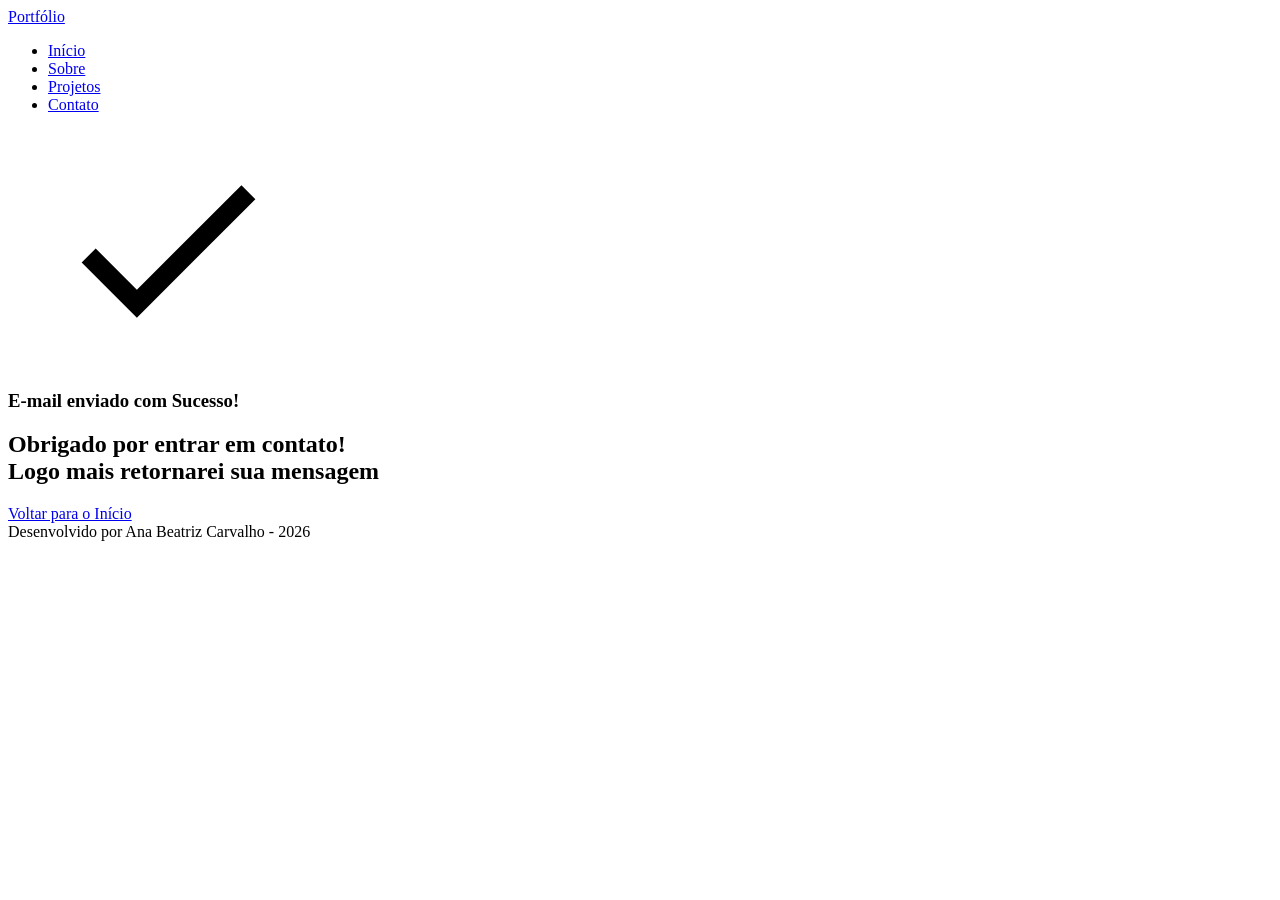
==== success.html @ d3b40a13 ":sparkles: Construção da página success e correção da index" ====
<!doctype html>
<html lang="en">
  <head>
    <meta charset="UTF-8" />
    <meta name="viewport" content="width=device-width, initial-scale=1.0" />
    <meta name="author" content="Ana Beatriz" />
    <meta
      name="description"
      content="Portfólio de Ana Beatriz Carvalho,
                     desenvolvedora Full Stack especializada em criar experiências                 
                     digitais incríveis. Conheça meus projetos e entre em contato."
    />

    <meta name="robots" content="index, follow" />

    <link rel="icon" type="image/svg+xml" href="./assets/img/favicon.svg" />
    <title>Portfolio de Ana Beatriz</title>
  </head>
  <body>

    <!-- Cabeçalho da Página (header) -->
     <header class="menu-container">
        <div class="menu-content">
            <a href="index.html" id="titulo">Portfólio</a>

            <nav>
                <ul class="menu-list">
                    <li><a href="index.html#hero">Início</a></li>
                    <li><a href="index.html#about">Sobre</a></li>
                    <li><a href="index.html#projects">Projetos</a></li>
                    <li><a href="index.html#contact">Contato</a></li>
                </ul>
            </nav>
        </div>
     </header>

     <!-- Seção Principal da Página (main) -->
     <main>

        <!-- Mensagem de Sucesso -->
         <section class="success-container">
            <article class="success-content">

                <figure class="success-icon">
                    <img src="./assets/img/success.svg"
                    alt="Ilustração de sucesso"
                    class="float-animation" width="20%">
                </figure>

                <h1>E-mail enviado com Sucesso!</h1>
                <h2>Obrigado por entrar em contato! <br> Logo mais retornarei sua mensagem</h2>

                <a class="botao" href="index.html">Voltar para o Início</a>
            </article>
         </section>
     </main>

     <!-- Rodapé da Página (footer) -->
      <footer>
        Desenvolvido por Ana Beatriz Carvalho - 2026
      </footer>
  </body>
</html>
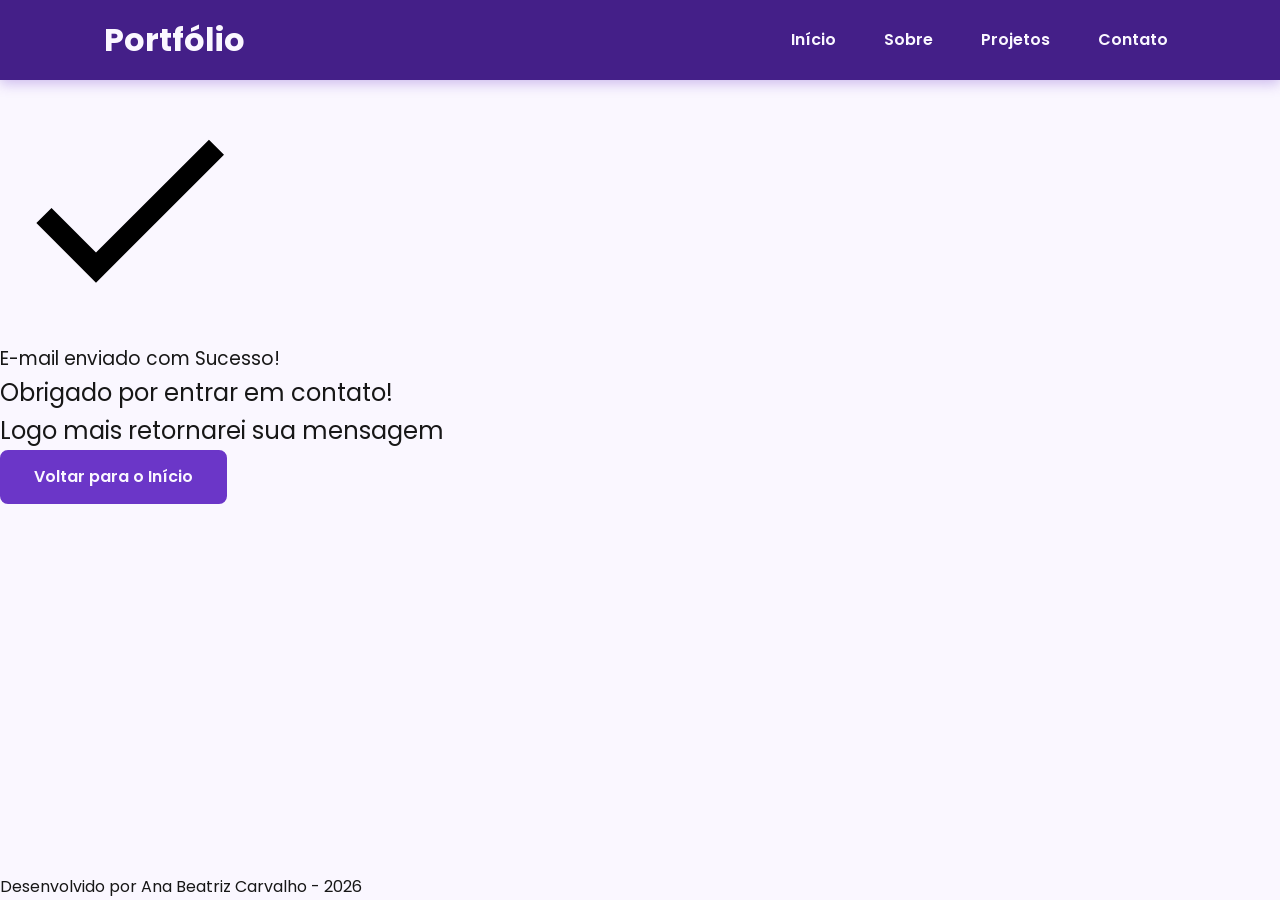
==== commit 5238e33c: ":sparkles: Implementação da UI - Estilização da pagina." ====
--- a/success.html
+++ b/success.html
@@ -1,6 +1,14 @@
 <!doctype html>
 <html lang="en">
   <head>
+
+      <!-- Fontes do Google -->
+<link rel="preconnect" href="https://fonts.googleapis.com">
+<link rel="preconnect" href="https://fonts.gstatic.com" crossorigin>
+ 
+    <!-- Fonte do Google - Poppins -->
+<link href="https://fonts.googleapis.com/css2?family=Poppins&display=swap" rel="stylesheet">
+
     <meta charset="UTF-8" />
     <meta name="viewport" content="width=device-width, initial-scale=1.0" />
     <meta name="author" content="Ana Beatriz" />
@@ -14,6 +22,10 @@
     <meta name="robots" content="index, follow" />
 
     <link rel="icon" type="image/svg+xml" href="./assets/img/favicon.svg" />
+
+     <!-- CSS Principal da página -->
+  <link rel="stylesheet" href="./assets/css/style.css">
+
     <title>Portfolio de Ana Beatriz</title>
   </head>
   <body>
--- a/assets/css/style.css
+++ b/assets/css/style.css
@@ -0,0 +1,530 @@
+/* Reset do Navegador */
+*{
+    margin: 0;
+    padding: 0;
+    box-sizing: border-box;
+    font-family: 'Poppins', sans-serif;
+    font-weight: 400;
+    text-decoration: none;
+    outline: none;
+}
+
+/* Variáveis */
+:root {
+
+    /* Paleta de Cores - Purple */
+
+    --purple-50: #f4eaff;
+
+    --purple-100: #e9dcfa;
+
+    --purple-200: #cdb3f0;
+
+    --purple-300: #b186e5;
+
+    --purple-400: #9460db;
+
+    --purple-500: #6b36c8;
+
+    --purple-600: #5b2ca0;
+
+    --purple-700: #4c2177;
+
+    --purple-800: #441f88;
+
+    --purple-900: #2a0e4d;
+
+    --purple-950: #1a0730;
+ 
+    /* Cores Neutras */
+
+    --gray-200: #e8e8e8;
+
+    --gray-400: #505861;
+
+    --black: #171717;
+
+    --white: #FAF7FF;
+ 
+    /* Cores de Estado */
+
+    --error: #e63946;
+ 
+    /* Sombras */
+
+    --shadow-sm: 0 0.25rem 0.5rem rgba(0, 0, 0, 0.05);
+
+    --shadow-md: 0 0.25rem 0.75rem rgba(107, 54, 200, 0.3);
+
+    --shadow-lg: 0 0.5rem 1.5rem rgba(107, 54, 200, 0.2);
+ 
+    /* Espaçamentos */
+
+    --spacing-xs: 0.5rem;
+
+    --spacing-sm: 1rem;
+
+    --spacing-md: 1.5rem;
+
+    --spacing-lg: 2rem;
+
+    --spacing-xl: 3rem;
+
+    --spacing-2xl: 4rem;
+ 
+    /* Tamanhos de Fonte */
+
+    --text-sm: 0.75rem;
+
+    --text-base: 1rem;
+
+    --text-lg: 1.25rem;
+
+    --text-xl: 1.5rem;
+
+    --text-2xl: 2rem;
+
+    --text-3xl: 2.5rem;
+ 
+    /* Border Radius */
+
+    --radius-sm: 0.25rem;
+
+    --radius-md: 0.5rem;
+
+    --radius-lg: 1rem;
+
+    --radius-xl: 2rem;
+
+    --radius-full: 50%;
+ 
+    /* Animação Padrão */
+
+    --transition-default: all 0.3s ease;
+
+}
+ 
+
+/* Configurações Básicas */
+
+html {
+    scroll-behavior: smooth;
+}
+
+
+body {
+    display: flex;
+    flex-direction: column;
+    min-height: 100vh;
+    background-color: var(--white);
+    line-height: 1.6;
+    color: var(--black);
+}
+
+
+main {
+    flex: 1;
+}
+
+
+/* Seções - Base Comum */
+
+.section-container {
+    max-width: 70rem;
+    margin: 0 auto;
+    padding: var(--spacing-xl) var(--spacing-md);
+    scroll-margin-top: 6rem;
+}
+
+/* Botões */
+
+.buttons-container {
+    display: flex;
+    gap: var(--spacing-sm);
+}
+
+
+.botao,
+.botao-outline {
+    display: inline-block;
+    padding: 0.75rem 2rem;
+    border: 0.15rem solid transparent;
+    border-radius: var(--radius-md);
+    font-size: var(--text-base);
+    font-weight: 600;
+    text-align: center;
+    cursor: pointer;
+    transition: var(--transition-default);
+}
+
+.botao {
+    border-color: var(--purple-500);
+    background-color: var(--purple-500);
+    color: var(--white);
+}
+
+
+.botao:hover {
+    border-color: var(--purple-800);
+    background-color: var(--purple-800);
+    box-shadow: var(--shadow-md);
+    transform: translateY(-0.25rem);
+}
+
+
+.botao-outline {
+    border-color: var(--purple-500);
+    background-color: transparent;
+    color: var(--purple-500);
+}
+
+
+.botao-outline:hover {
+    border-color: var(--purple-500);
+    background-color: var(--purple-500);
+    color: var(--white);
+    transform: translateY(-0.25rem);
+}
+
+
+/* Botões pequenos -  Card Projeto */
+
+.botao.botao-sm,
+.botao-outline.botao-sm {
+    min-width: 6rem;
+    padding: 0.25rem var(--shadow-sm);
+    border-width: 0.125rem;
+    border-radius: 0.25rem;
+    font-size: var(--text-sm);
+}
+
+
+/* Seção Header - Cabeçalho e Menu */
+
+header {
+    position: sticky;
+    top: 0;
+    z-index: 1000;
+    width: 100%;
+    height: 5rem;
+    /*border-bottom: var(--spacing-xs) solid var(--gray-200);*/
+    box-shadow: var(--shadow-md);
+    background-color: var(--purple-800);
+}
+
+
+
+header a {
+    font-weight: 600;
+    color: var(--white);
+    transition: color 0.3s ease;
+}
+
+header a:hover {
+    color: var(--purple-100);
+}
+
+
+#titulo {
+    font-size: var(--text-2xl);
+    font-weight: 700;
+}
+
+
+.menu-content {
+    display: flex;
+    justify-content: space-between;
+    align-items: center;
+    max-width: 70rem;
+    height: 100%;
+    margin: 0 auto;
+    padding: 0 var(--spacing-md);
+}
+
+.menu-list {
+    display: flex;
+    gap: var(--spacing-lg);
+    list-style: none;
+}
+
+
+.menu-list a {
+    padding: var(--spacing-xs);
+}
+
+
+
+/* Seção Hero */
+
+.hero-container {
+    display: flex;
+    align-items: center;
+    gap: var(--spacing-2xl);
+    min-height: calc(100vh - 5rem);
+}
+
+
+.hero-content {
+    display: flex;
+    flex: 1;
+    flex-direction: column;
+    gap: var(--spacing-md);
+}
+
+
+.hero-content span {
+    font-size: var(--text-xl);
+    font-weight: 700;
+}
+
+
+.hero-content h1 {
+    font-size: var(--text-3xl);
+    font-weight: 700;
+}
+
+
+.hero-content p,
+.about-content p,
+.contact-info p {
+    font-size: var(--text-lg);
+    color: var(--gray-400);
+}
+
+
+.hero-image {
+    display: flex;
+    flex: 1;
+    justify-content: center;
+}
+
+
+.hero-image img {
+    width: 100%;
+    max-width: 100%;
+    border-radius: var(--radius-xl);
+
+}
+
+
+/* Animação Flutuante */
+
+@keyframes float {
+
+    0%,
+    100% {
+        transform: translateY(0);
+    }
+
+    50% {
+        transform: translateY(-1.25rem)
+    }
+}
+
+
+/* Usa animação */
+
+.float-animation  {
+    animation: float 3s ease-in-out infinite;
+}
+
+
+/* Seção About */
+
+.about-container {
+    display: flex;
+    align-items: center;
+    gap: var(--spacing-2xl);
+    height: 30rem;
+    background-color: var(--gray-200);
+    border-radius: var(--radius-lg);
+}
+
+
+.about-content {
+    display: flex;
+    flex-direction: column;
+    gap: var(--spacing-md);
+}
+
+
+.about-content h2 {
+    margin-bottom: ;
+    font-weight: 900;
+    color: var(--purple-600);
+}
+
+
+.about-content p {
+    margin: var(0 auto);
+}
+
+.about-image {
+    display: flex;
+    justify-content: center;
+}
+
+
+.about-image img {
+    width: 100%;
+    max-width: 100%;
+    border: solid 0.125rem ;
+    border-radius: var(--radius-full);
+
+}
+
+
+.about-buttons-data {
+    display: flex;
+    gap: var(--spacing-md);
+}
+
+
+
+/* Seção Projetos */
+.projests-container {
+    scroll-margin-top: 3rem;
+    margin: var(--spacing-2xl) auto;
+    text-align: center;
+}
+
+
+.projects-swiper {
+    position: relative;
+    width: 100%;
+    padding: var(--spacing-xl) var(--spacing-xl) var(--spacing-xl);
+    overflow: hidden;
+}
+
+
+/* Card Projetos */
+
+.project-card {
+    display: flex;
+    flex-direction: column;
+    width: 100%;
+    height: 100%;
+    border: 0.15rem solid var(--gray-200);
+    border-radius: var(--radius-lg);
+    background-color: var(--white);
+    box-shadow: var(--shadow-sm);
+    overflow: hidden;
+    transition: var(--transition-default);
+
+}
+
+
+.project-card:hover {
+    box-shadow: var(--shadow-lg);
+}
+
+.project-image {
+display: flex;
+justify-content: center;
+align-items: center;
+width: 100%;
+height: 10rem;
+background: linear-gradient(135deg, var(--purple-50) 0%, var(--purple-100) 100%);;
+}
+
+
+.project-image img {
+    width: 75%;
+    height: 75%;
+    max-width: 7rem;
+    max-height: 7rem;
+    object-fit: contain;
+    transition: transform 0.3 ease;
+}
+
+
+.project-content {
+    display: flex;
+    flex: 1;
+    flex-direction: column;
+    padding: var(--spacing-md);
+    text-align: left;
+}
+
+
+.project-content h3 {
+    margin-bottom: 0.75rem;
+    font-size: var(--text-lg);
+    font-weight: 700;
+}
+
+
+.project-content p {
+    margin-bottom: var(--spacing-sm);
+    font-size: var(--text-base);
+    color: var(--gray-400);
+}
+
+.project-tags {
+    display: flex;
+    flex-wrap: wrap;
+    gap: var(--spacing-xl);
+}
+
+.tag {
+    padding: 0.375rem 0.75rem;
+    border-radius: var(--radius-sm);
+    background-color: var(--purple-100);
+    font-size: var(--text-sm);
+    font-weight: 600;
+    color: var(--purple-800);
+}
+
+
+.project-buttons {
+    display: flex;
+    justify-content: center;
+    align-items: center;
+    gap: 0.75rem;
+    margin-top: var(--spacing-sm);
+}
+
+
+/* Swiper-wrapper */
+
+.swiper-wrapper {
+    align-items: stretch;
+}
+ 
+.swiper-slide {
+    display: flex;
+    height: auto;
+}
+ 
+/* Botões do Swiper (navegação) */
+.swiper-button-next,
+.swiper-button-prev {
+    width: 3rem;
+    height: 3rem;
+}
+ 
+.swiper-button-next:after,
+.swiper-button-prev:after {
+    font-size: var(--text-lg);
+    color: var(--purple-500);
+}
+ 
+.swiper-button-next:hover:after,
+.swiper-button-prev:hover:after {
+    color: var(--purple-800);
+}
+ 
+/* Indicadores de paginação */
+.swiper-pagination-bullet {
+    width: 0.75rem;
+    height: 0.75rem;
+    background-color: var(--gray-200);
+    opacity: 1;
+}
+ 
+.swiper-pagination-bullet-active {
+    width: var(--spacing-lg);
+    border-radius: var(--radius-sm);
+    background-color: var(--purple-500);
+}
+
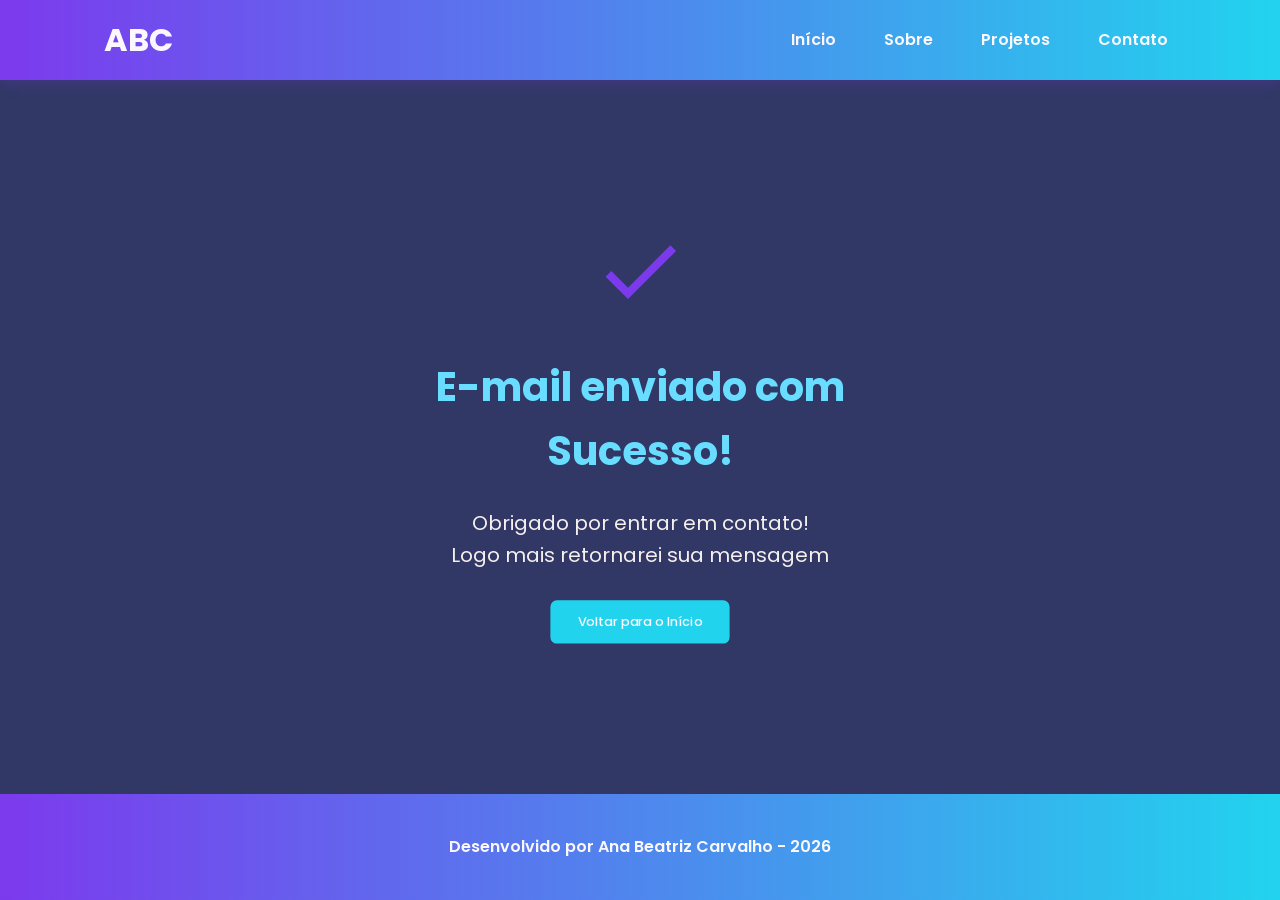
==== commit 2badd0d1: ":ok_hand: Breve alteração na estilização da success" ====
--- a/success.html
+++ b/success.html
@@ -33,7 +33,7 @@
     <!-- Cabeçalho da Página (header) -->
      <header class="menu-container">
         <div class="menu-content">
-            <a href="index.html" id="titulo">Portfólio</a>
+            <a href="index.html" id="titulo">ABC</a>
 
             <nav>
                 <ul class="menu-list">
--- a/assets/css/style.css
+++ b/assets/css/style.css
@@ -12,7 +12,24 @@
 /* Variáveis */
 :root {
 
-    /* Paleta de Cores - Purple */
+
+    /* Paleta de Cores 1 - Portfolio */
+
+    --white-50: #F6EFEE;
+
+    --pink-100: #E2B6CF;
+
+    --pink-200: #E396DF;
+
+    --pink-300: #E365C1;
+
+    --lightBlue: #69DDFF;
+
+
+
+
+
+    /* Paleta de Cores 2 - Purple */
 
     --purple-50: #f4eaff;
 
@@ -116,7 +133,7 @@
     display: flex;
     flex-direction: column;
     min-height: 100vh;
-    background-color: var(--white);
+    background-color: #313866;
     line-height: 1.6;
     color: var(--black);
 }
@@ -140,7 +157,9 @@
 
 .buttons-container {
     display: flex;
-    gap: var(--spacing-sm);
+    gap: 0.125rem;
+    justify-content: center;
+    margin-top: 11rem;
 }
 
 
@@ -150,38 +169,42 @@
     padding: 0.75rem 2rem;
     border: 0.15rem solid transparent;
     border-radius: var(--radius-md);
-    font-size: var(--text-base);
-    font-weight: 600;
+    font-size: var(--text-md);
+    font-weight: 500;
     text-align: center;
     cursor: pointer;
     transition: var(--transition-default);
+    transform: scale(0.8);
+    
+
 }
 
 .botao {
-    border-color: var(--purple-500);
-    background-color: var(--purple-500);
+
+    border-color: #22d3ee;
+    background-color: #22d3ee;
     color: var(--white);
 }
 
 
 .botao:hover {
-    border-color: var(--purple-800);
-    background-color: var(--purple-800);
+    border-color: #7c3aed;
+    background-color: #7c3aed;
     box-shadow: var(--shadow-md);
     transform: translateY(-0.25rem);
 }
 
 
 .botao-outline {
-    border-color: var(--purple-500);
+    border-color: #7c3aed;
     background-color: transparent;
-    color: var(--purple-500);
+    color: #7c3aed;
 }
 
 
 .botao-outline:hover {
-    border-color: var(--purple-500);
-    background-color: var(--purple-500);
+    border-color: #7c3aed;
+    background-color: #7c3aed;
     color: var(--white);
     transform: translateY(-0.25rem);
 }
@@ -198,6 +221,10 @@
     font-size: var(--text-sm);
 }
 
+form button {
+   align-content: flex-start;
+}
+
 
 /* Seção Header - Cabeçalho e Menu */
 
@@ -207,9 +234,9 @@
     z-index: 1000;
     width: 100%;
     height: 5rem;
-    /*border-bottom: var(--spacing-xs) solid var(--gray-200);*/
+    /*border-bottom: var(--spacing-xs) solid var(--lightGreen-400);*/
     box-shadow: var(--shadow-md);
-    background-color: var(--purple-800);
+    background: linear-gradient(to right, #7c3aed, #22d3ee);;
 }
 
 
@@ -261,6 +288,7 @@
     align-items: center;
     gap: var(--spacing-2xl);
     min-height: calc(100vh - 5rem);
+   margin-top: 5rem;
 }
 
 
@@ -269,6 +297,7 @@
     flex: 1;
     flex-direction: column;
     gap: var(--spacing-md);
+
 }
 
 
@@ -279,8 +308,22 @@
 
 
 .hero-content h1 {
-    font-size: var(--text-3xl);
+    text-align: center;
+    font-size: 5rem;
+   background: linear-gradient(90deg, #7c3aed, #22d3ee);
+  -webkit-background-clip: text;
+  color: transparent;
     font-weight: 700;
+    
+}
+
+.hero-container span {
+    text-align: center;
+    color: #22d3ee ;
+}
+
+.hero-container p {
+text-align: center;
 }
 
 
@@ -288,11 +331,11 @@
 .about-content p,
 .contact-info p {
     font-size: var(--text-lg);
-    color: var(--gray-400);
-}
-
-
-.hero-image {
+    color: var(--white);
+}
+
+
+/*.hero-image {
     display: flex;
     flex: 1;
     justify-content: center;
@@ -304,7 +347,7 @@
     max-width: 100%;
     border-radius: var(--radius-xl);
 
-}
+}*/
 
 
 /* Animação Flutuante */
@@ -329,191 +372,205 @@
 }
 
 
-/* Seção About */
+/* About */
 
 .about-container {
     display: flex;
     align-items: center;
     gap: var(--spacing-2xl);
-    height: 30rem;
-    background-color: var(--gray-200);
+    margin: var(--spacing-2xl) auto;
+    padding-left: var(--spacing-lg);
+    padding-right: var(--spacing-lg);
     border-radius: var(--radius-lg);
 }
 
-
-.about-content {
+.about-image {
+    flex: 0 0 17.5rem;
+}
+
+.about-image img {
+    width: 100%;
+    margin-bottom: 10rem;
+    border-radius: var(--radius-full);
+    box-shadow: var(--shadow-lg);
+}
+
+
+
+.about-content h2,
+.projects-container h2 {
+    margin-bottom: var(--spacing-md);
+    font-size: var(--text-3xl);
+    font-weight: 700;
+    color: #22d3ee;
+}
+
+.about-content p {
+    margin-bottom: var(--spacing-sm);
+    text-align: justify;
+}
+
+.about-buttons-data {
+    display: flex;
+    justify-content: space-between;
+    align-items: center;
+    gap: var(--spacing-lg);
+    margin-top: var(--spacing-lg);
+}
+
+.about-buttons-data .botao {
+    margin-right: auto;
+}
+
+.data-container {
+    display: flex;
+    gap: var(--spacing-lg);
+    margin-top: 0;
+}
+
+.data-item {
     display: flex;
     flex-direction: column;
-    gap: var(--spacing-md);
-}
-
-
-.about-content h2 {
-    margin-bottom: ;
-    font-weight: 900;
-    color: var(--purple-600);
-}
-
-
-.about-content p {
-    margin: var(0 auto);
-}
-
-.about-image {
-    display: flex;
-    justify-content: center;
-}
-
-
-.about-image img {
-    width: 100%;
-    max-width: 100%;
-    border: solid 0.125rem ;
-    border-radius: var(--radius-full);
-
-}
-
-
-.about-buttons-data {
-    display: flex;
-    gap: var(--spacing-md);
-}
-
-
-
-/* Seção Projetos */
-.projests-container {
-    scroll-margin-top: 3rem;
-    margin: var(--spacing-2xl) auto;
+    align-items: center;
+}
+
+.data-number {
+    font-size: var(--text-xl);
+    font-weight: 700;
     text-align: center;
-}
-
+    color: #22d3ee;
+}
+
+.data-label {
+    font-size: var(--text-base);
+    text-align: center;
+    color: var(--white);
+}
+
+/* Projects */
+
+.projects-container {
+  scroll-margin-top: 3rem;
+  margin: 10rem auto; 
+  text-align: center;
+}
 
 .projects-swiper {
-    position: relative;
-    width: 100%;
-    padding: var(--spacing-xl) var(--spacing-xl) var(--spacing-xl);
-    overflow: hidden;
-}
-
+  position: relative;
+  width: 100%;
+  padding: var(--spacing-sm) var(--spacing-xl) var(--spacing-xl);
+  overflow: hidden;
+}
 
 /* Card Projetos */
 
 .project-card {
-    display: flex;
-    flex-direction: column;
-    width: 100%;
-    height: 100%;
-    border: 0.15rem solid var(--gray-200);
-    border-radius: var(--radius-lg);
-    background-color: var(--white);
-    box-shadow: var(--shadow-sm);
-    overflow: hidden;
-    transition: var(--transition-default);
-
-}
-
+  display: flex;
+  flex-direction: column;
+  width: 100%;
+  height: 100%;
+  border: 0.15rem solid var(--gray-200);
+  border-radius: var(--radius-lg);
+  background-color: var(--white);
+  box-shadow: var(--shadow-sm);
+  overflow: hidden;
+  transition: var(--transition-default);
+}
 
 .project-card:hover {
-    box-shadow: var(--shadow-lg);
+  box-shadow: var(--shadow-lg);
 }
 
 .project-image {
-display: flex;
-justify-content: center;
-align-items: center;
-width: 100%;
-height: 10rem;
-background: linear-gradient(135deg, var(--purple-50) 0%, var(--purple-100) 100%);;
-}
-
+  display: flex;
+  justify-content: center;
+  align-items: center;
+  width: 100%;
+  height: 10rem;
+  background: linear-gradient(135deg, var(--white-50) 0%, #22d3ee 100%);
+}
 
 .project-image img {
-    width: 75%;
-    height: 75%;
-    max-width: 7rem;
-    max-height: 7rem;
-    object-fit: contain;
-    transition: transform 0.3 ease;
-}
-
+  width: 75%;
+  height: 75%;
+  max-width: 7rem;
+  max-height: 7rem;
+  object-fit: contain;
+  transition: transform 0.3s ease;
+}
 
 .project-content {
-    display: flex;
-    flex: 1;
-    flex-direction: column;
-    padding: var(--spacing-md);
-    text-align: left;
-}
-
+  display: flex;
+  flex: 1;
+  flex-direction: column;
+  padding: var(--spacing-md);
+  text-align: left;
+}
 
 .project-content h3 {
-    margin-bottom: 0.75rem;
-    font-size: var(--text-lg);
-    font-weight: 700;
-}
-
+  margin-bottom: 0.75rem;
+  font-size: var(--text-lg);
+  font-weight: 700;
+}
 
 .project-content p {
-    margin-bottom: var(--spacing-sm);
-    font-size: var(--text-base);
-    color: var(--gray-400);
+  margin-bottom: var(--spacing-sm);
+  font-size: var(--text-base);
+  color: var(--gray-400)
 }
 
 .project-tags {
-    display: flex;
-    flex-wrap: wrap;
-    gap: var(--spacing-xl);
+  display: flex;
+  flex-wrap: wrap;
+  gap: var(--spacing-sm);
 }
 
 .tag {
-    padding: 0.375rem 0.75rem;
-    border-radius: var(--radius-sm);
-    background-color: var(--purple-100);
-    font-size: var(--text-sm);
-    font-weight: 600;
-    color: var(--purple-800);
-}
-
+  padding: 0.375rem 0.75rem;
+  border-radius: var(--radius-sm);
+  /*background-color: var(--white-50);*/
+  font-size: var(--text-sm);
+  font-weight: 600;
+  color: #7c3aed;
+}
 
 .project-buttons {
-    display: flex;
-    justify-content: center;
-    align-items: center;
-    gap: 0.75rem;
-    margin-top: var(--spacing-sm);
-}
-
-
-/* Swiper-wrapper */
+  display: flex;
+  justify-content: center;
+  align-items: center;
+  gap: 0.75rem;
+  margin-top: var(--spacing-sm);
+}
+
+/* Configuração do Swiper */
 
 .swiper-wrapper {
     align-items: stretch;
 }
- 
+
 .swiper-slide {
     display: flex;
     height: auto;
 }
- 
+
 /* Botões do Swiper (navegação) */
 .swiper-button-next,
 .swiper-button-prev {
     width: 3rem;
     height: 3rem;
 }
- 
+
 .swiper-button-next:after,
 .swiper-button-prev:after {
     font-size: var(--text-lg);
-    color: var(--purple-500);
-}
- 
+    color: #22d3ee;
+}
+
 .swiper-button-next:hover:after,
 .swiper-button-prev:hover:after {
-    color: var(--purple-800);
-}
- 
+    color: var(--white);
+}
+
 /* Indicadores de paginação */
 .swiper-pagination-bullet {
     width: 0.75rem;
@@ -521,10 +578,407 @@
     background-color: var(--gray-200);
     opacity: 1;
 }
- 
+
 .swiper-pagination-bullet-active {
     width: var(--spacing-lg);
     border-radius: var(--radius-sm);
     background-color: var(--purple-500);
 }
 
+
+/* Seção Contato */
+
+.contact-container {
+    display: grid;
+    grid-template-columns: 1fr 1fr;
+    gap: var(--spacing-2xl);
+}
+
+
+/* Rede Sociais */
+
+.contact-info h2 {
+ color: var(--lightBlue);
+ margin-bottom: var(--spacing-md);
+    font-size: var(--text-3xl);
+    font-weight: 700;
+}
+
+
+.contact-info p {
+ margin-bottom: var(--spacing-lg);
+}
+
+
+.social-container {
+    display: flex;
+    justify-content: center;
+    gap: var(--spacing-xl);
+}
+
+
+.social-icon {
+    width: 5rem;
+    height: 5rem;
+    padding: 0.75rem;
+    border-radius: var(--radius-md);
+    transition: var(--transition-default);
+}
+
+.social-icon img {
+    width: 100%;
+    transition: filter 0.3s ease;
+    filter: brightness(0) saturate(100%) invert(77%) sepia(20%) saturate(3752%) hue-rotate(145deg) brightness(97%) contrast(92%);
+ 
+}
+
+.social-icon img:hover {
+    filter: brightness(0) saturate(100%) invert(23%) sepia(82%) saturate(3176%) hue-rotate(254deg) brightness(94%) contrast(97%);
+}
+
+
+
+/* Formulário de Contato */
+
+form {
+    display: flex;
+    flex-direction: column;
+    gap: 0.75rem;
+}
+
+form label {
+    color: var(--lightBlue);
+    font-size: var(--text-base);
+    font-weight: 600;
+
+}
+
+form input,
+form textarea {
+    width: 100%;
+    padding: 0.5rem var(--spacing-sm);
+    border: 0.25rem solid var(--gray-200);
+    border-radius: var(--radius-md);
+    font-family: inherit;
+    font-size: var(--text-base);
+    transition: border-color 3s ease;
+
+}
+
+
+form input:focus,
+form textarea:focus {
+   border-color: var(--lightBlue);
+   outline: none;
+}
+
+
+form textarea {
+    min-height: 5rem;
+    resize: none;
+}
+
+
+form span {
+    margin-top: -0.75rem;
+    font-size: var(--text-sm);
+    color: var(--error);
+}
+
+/* Footer */
+
+footer {
+    padding: 2.5rem;
+    font-weight: 600;
+    text-align: center;
+    color: var(--white);
+    background: linear-gradient(90deg, #7c3aed, #22d3ee);
+ 
+}
+
+/* Página Success */
+
+.success-container {
+    display: flex;
+    flex-direction: column;
+    justify-content: center;
+    align-items: center;
+    width: 100%;
+    min-height: calc(100vh - 12.5rem);
+    padding: var(--spacing-xl) var(--spacing-md);
+}
+
+.success-content {
+    display: flex;
+    flex-direction: column;
+    align-items: center;
+    gap: var(--spacing-md);
+    max-width: 37.5rem;
+    text-align: center;
+}
+
+.success-content h1 {
+    font-size: var(--text-3xl);
+    font-weight: 700;
+    color: var(--lightBlue);
+}
+
+.success-content h2 {
+    font-size: var(--text-lg);
+    color: var(--white-50);
+}
+
+.success-icon {
+    display: flex;
+    align-items: center;
+    justify-content: center;
+    width: 7.5rem;
+    height: 7.5rem;
+    border-radius: var(--radius-full);
+    
+}
+
+.success-icon img {
+    width: 6rem;
+    height: 6rem;
+    filter: brightness(0) saturate(100%) invert(23%) sepia(82%) saturate(3176%) hue-rotate(254deg) brightness(94%) contrast(97%);
+}
+
+
+    /* Responsividade - Tablet */
+
+@media screen and (min-width: 481px) and (max-width: 1024px) {
+
+    .section-container {
+        padding: var(--spacing-lg) var(--spacing-md);
+    }
+
+    .section-container h1 {
+        font-size: var(--text-2xl);
+    }
+
+    .section-container h2 {
+        font-size: var(--text-xl);
+    }
+
+    .section-container p {
+        font-size: var(--text-base);
+    }
+
+    /* MENU */
+    .menu-list {
+        display: flex;
+        gap: var(--spacing-md);
+    }
+
+    /* HERO */
+    .hero-container {
+        flex-direction: row;
+        align-items: center;
+        gap: var(--spacing-lg);
+    }
+
+    .hero-content {
+        width: 50%;
+    }
+
+    .hero-image {
+        width: 50%;
+    }
+
+    .hero-image img {
+        max-width: 18rem;
+    }
+
+    .buttons-container {
+        flex-direction: row;
+        flex-wrap: wrap;
+        gap: 0.75rem;
+    }
+
+    /* ABOUT */
+    .about-container {
+        flex-direction: row;
+        align-items: center;
+        gap: var(--spacing-lg);
+        padding: var(--spacing-lg);
+    }
+
+    .about-image img {
+        max-width: 12rem;
+    }
+
+    .about-content {
+        width: 100%;
+    }
+
+    .about-buttons-data {
+        flex-direction: row;
+        flex-wrap: wrap;
+        gap: var(--spacing-md);
+    }
+
+    .about-buttons-data .botao,
+    .about-buttons-data .botao-outline {
+        width: auto;
+    }
+
+    .data-container {
+        justify-content: flex-start;
+        gap: var(--spacing-md);
+    }
+
+    /* CONTATO */
+    .contact-info {
+        width: 50%;
+    }
+
+
+    form {
+    justify-content: center;
+    width: 50%;
+}
+
+    form input,
+    form textarea {
+        width: 50%;
+        font-size: var(--text-base);
+    }
+
+    form button {
+        width: 50%;
+    }
+}
+
+
+
+ Responsividade - Celular 
+
+@media screen and (max-width: 480px) {
+    .section-container{
+        padding: var(--spacing-md) var(--spacing-sm)
+    }
+
+    .section-container h1 {
+        font-size: var(--text-xl);
+    }
+
+
+    .section-container h2 {
+    font-size: var(--text-lg);
+}
+
+.section-container p {
+    font-size: var(--text-base);
+}
+
+.section-container span {
+    font-size: var(--text-lg);
+}
+
+#titulo {
+    font-size: var(--text-xl);
+}
+
+.menu-list {
+display: none;
+}
+
+.hero-container {
+    flex-direction: column-reverse;
+    gap: var(--spacing-xs);
+}
+
+.hero-content {
+    gap: var(--spacing-xs);
+    width: 100%;
+}
+
+.buttons-container {
+    flex-direction: column;
+    gap: 0.75rem;
+    width: 100%;
+}
+
+.buttons-container .botao,
+.buttons-container .botao-outline {
+    padding: 0.75rem 1rem;
+    font-size: var(--text-base);
+    white-space: nowrap;
+}
+
+.hero-image {
+    width: 100%;
+}
+
+.hero-image img {
+ max-width: 20rem;
+}
+
+.about-container {
+    flex-direction: column;
+    margin: var(--spacing-lg) 0.5rem;
+    padding: var(--spacing-md);
+}
+
+.about-image img {
+    max-width: 10rem;
+}
+
+.about-content {
+    width: 100%;
+}
+
+
+.about-buttons-data {
+    flex-direction: column;
+    gap: var(--spacing-md);
+    align-items: stretch;
+}
+
+
+.about-buttons-data .botao,
+.about-buttons-data .botao-outline {
+    width: 100%;
+    padding: 0.75rem var(--spacing-lg);
+    font-size: var(--text-base);
+    text-align: center;
+}
+
+
+.data-container {
+    justify-content: center;
+    width: 100%;
+}
+
+
+.data-number {
+    font-size: var(--text-lg);
+}
+
+.data-label {
+    font-size: var(--text-sm);
+}
+
+
+.contact-info {
+    width: 100%; 
+}
+
+form {
+    justify-content: center;
+    width: 100%;
+}
+
+    form input,
+    form textarea {
+        width: 100%;
+        font-size: var(--text-base);
+    }
+
+    form button {
+        width: 100%;
+    }
+}
+
+
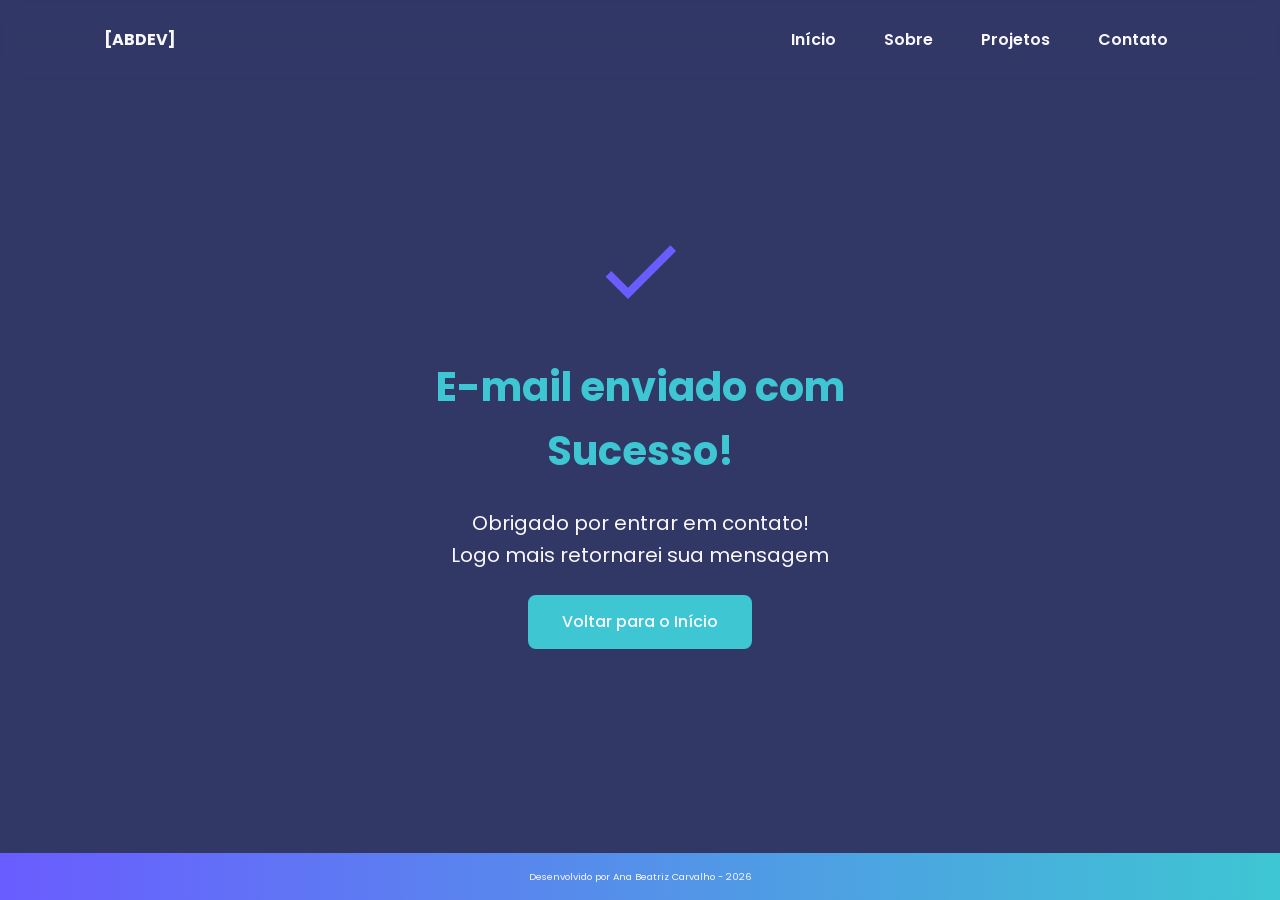
==== commit d7a3d3cd: ":lipstick: Atualizações na interface" ====
--- a/success.html
+++ b/success.html
@@ -33,7 +33,7 @@
     <!-- Cabeçalho da Página (header) -->
      <header class="menu-container">
         <div class="menu-content">
-            <a href="index.html" id="titulo">ABC</a>
+            <a href="index.html" id="titulo">[ABDEV]</a>
 
             <nav>
                 <ul class="menu-list">
@@ -69,7 +69,7 @@
 
      <!-- Rodapé da Página (footer) -->
       <footer>
-        Desenvolvido por Ana Beatriz Carvalho - 2026
+        <p>Desenvolvido por Ana Beatriz Carvalho - 2026</p>
       </footer>
   </body>
 </html>
--- a/assets/css/style.css
+++ b/assets/css/style.css
@@ -1,5 +1,5 @@
 /* Reset do Navegador */
-*{
+* {
     margin: 0;
     padding: 0;
     box-sizing: border-box;
@@ -12,24 +12,15 @@
 /* Variáveis */
 :root {
 
-
-    /* Paleta de Cores 1 - Portfolio */
-
-    --white-50: #F6EFEE;
-
-    --pink-100: #E2B6CF;
-
-    --pink-200: #E396DF;
-
-    --pink-300: #E365C1;
-
-    --lightBlue: #69DDFF;
-
-
-
-
-
-    /* Paleta de Cores 2 - Purple */
+   /* Cores Principais portfolio*/
+
+    --lightPurple: #6a5cff;
+    --lightGreen: #3ec6d3;
+    --darkBlue: #313866;
+
+
+
+    /* Paleta de Cores - Purple - TESTE */
 
     --purple-50: #f4eaff;
 
@@ -52,7 +43,7 @@
     --purple-900: #2a0e4d;
 
     --purple-950: #1a0730;
- 
+
     /* Cores Neutras */
 
     --gray-200: #e8e8e8;
@@ -62,11 +53,11 @@
     --black: #171717;
 
     --white: #FAF7FF;
- 
+
     /* Cores de Estado */
 
     --error: #e63946;
- 
+
     /* Sombras */
 
     --shadow-sm: 0 0.25rem 0.5rem rgba(0, 0, 0, 0.05);
@@ -74,7 +65,7 @@
     --shadow-md: 0 0.25rem 0.75rem rgba(107, 54, 200, 0.3);
 
     --shadow-lg: 0 0.5rem 1.5rem rgba(107, 54, 200, 0.2);
- 
+
     /* Espaçamentos */
 
     --spacing-xs: 0.5rem;
@@ -88,7 +79,7 @@
     --spacing-xl: 3rem;
 
     --spacing-2xl: 4rem;
- 
+
     /* Tamanhos de Fonte */
 
     --text-sm: 0.75rem;
@@ -102,7 +93,7 @@
     --text-2xl: 2rem;
 
     --text-3xl: 2.5rem;
- 
+
     /* Border Radius */
 
     --radius-sm: 0.25rem;
@@ -114,13 +105,13 @@
     --radius-xl: 2rem;
 
     --radius-full: 50%;
- 
+
     /* Animação Padrão */
 
     --transition-default: all 0.3s ease;
 
 }
- 
+
 
 /* Configurações Básicas */
 
@@ -133,7 +124,7 @@
     display: flex;
     flex-direction: column;
     min-height: 100vh;
-    background-color: #313866;
+    background-color: var(--darkBlue);
     line-height: 1.6;
     color: var(--black);
 }
@@ -157,9 +148,9 @@
 
 .buttons-container {
     display: flex;
-    gap: 0.125rem;
+    gap: 1rem;
     justify-content: center;
-    margin-top: 11rem;
+    margin-top: 3rem;
 }
 
 
@@ -174,37 +165,36 @@
     text-align: center;
     cursor: pointer;
     transition: var(--transition-default);
-    transform: scale(0.8);
-    
+
 
 }
 
 .botao {
 
-    border-color: #22d3ee;
-    background-color: #22d3ee;
+    border-color: var(--lightGreen);
+    background-color: var(--lightGreen);
     color: var(--white);
 }
 
 
 .botao:hover {
-    border-color: #7c3aed;
-    background-color: #7c3aed;
+    border-color: var(--lightPurple);
+    background-color: var(--lightPurple);
     box-shadow: var(--shadow-md);
     transform: translateY(-0.25rem);
 }
 
 
 .botao-outline {
-    border-color: #7c3aed;
+    border-color: var(--lightPurple);
     background-color: transparent;
-    color: #7c3aed;
+    color: var(--lightPurple);
 }
 
 
 .botao-outline:hover {
-    border-color: #7c3aed;
-    background-color: #7c3aed;
+    border-color: var(--darkBlue);
+    background: linear-gradient(90deg, var(--lightPurple), var(--lightGreen));
     color: var(--white);
     transform: translateY(-0.25rem);
 }
@@ -221,9 +211,25 @@
     font-size: var(--text-sm);
 }
 
-form button {
-   align-content: flex-start;
-}
+
+#formulario .botao {
+    padding: 0.6rem 1.5rem; 
+    font-size: 0.9rem;      
+    width: auto;           
+    
+    align-self: flex-start;
+    margin-top: 1rem;
+}
+
+.buttons-container .botao,
+.buttons-container .botao-outline,
+.about-buttons-data .botao,
+.about-buttons-data .botao-outline {
+    padding: 0.55rem 1.3rem;
+    font-size: 0.85rem;
+    border-radius: 0.4rem;
+}
+
 
 
 /* Seção Header - Cabeçalho e Menu */
@@ -234,9 +240,7 @@
     z-index: 1000;
     width: 100%;
     height: 5rem;
-    /*border-bottom: var(--spacing-xs) solid var(--lightGreen-400);*/
-    box-shadow: var(--shadow-md);
-    background: linear-gradient(to right, #7c3aed, #22d3ee);;
+    backdrop-filter: blur(10px);
 }
 
 
@@ -253,8 +257,9 @@
 
 
 #titulo {
-    font-size: var(--text-2xl);
+    font-size: var(--text-md);
     font-weight: 700;
+    color: var(--white);
 }
 
 
@@ -279,16 +284,20 @@
     padding: var(--spacing-xs);
 }
 
-
+.nav.scrolled {
+  background-color: rgba(20, 25, 45, 0.9);
+  backdrop-filter: blur(10px);
+}
 
 /* Seção Hero */
 
 .hero-container {
     display: flex;
     align-items: center;
+    padding: 120px 20px;
     gap: var(--spacing-2xl);
     min-height: calc(100vh - 5rem);
-   margin-top: 5rem;
+    margin-top: 5rem;
 }
 
 
@@ -310,20 +319,27 @@
 .hero-content h1 {
     text-align: center;
     font-size: 5rem;
-   background: linear-gradient(90deg, #7c3aed, #22d3ee);
-  -webkit-background-clip: text;
-  color: transparent;
+    background: linear-gradient(90deg, var(--lightPurple), var(--lightGreen));
+    background-clip: text;
+    color: transparent;
     font-weight: 700;
-    
+    line-height: 1.1;
+
+}
+
+.hero-content h1:hover {
+    color: transparent;
+    background: linear-gradient(90deg, #3EC6D3, #6A4CFF);
+    background-clip: text;
 }
 
 .hero-container span {
     text-align: center;
-    color: #22d3ee ;
+    color: var(--lightGreen);
 }
 
 .hero-container p {
-text-align: center;
+    text-align: center;
 }
 
 
@@ -367,7 +383,7 @@
 
 /* Usa animação */
 
-.float-animation  {
+.float-animation {
     animation: float 3s ease-in-out infinite;
 }
 
@@ -402,7 +418,7 @@
     margin-bottom: var(--spacing-md);
     font-size: var(--text-3xl);
     font-weight: 700;
-    color: #22d3ee;
+    color: var(--lightGreen);
 }
 
 .about-content p {
@@ -438,7 +454,7 @@
     font-size: var(--text-xl);
     font-weight: 700;
     text-align: center;
-    color: #22d3ee;
+    color: var(--lightGreen);
 }
 
 .data-label {
@@ -450,96 +466,96 @@
 /* Projects */
 
 .projects-container {
-  scroll-margin-top: 3rem;
-  margin: 10rem auto; 
-  text-align: center;
+    scroll-margin-top: 3rem;
+    margin: 10rem auto;
+    text-align: center;
 }
 
 .projects-swiper {
-  position: relative;
-  width: 100%;
-  padding: var(--spacing-sm) var(--spacing-xl) var(--spacing-xl);
-  overflow: hidden;
+    position: relative;
+    width: 100%;
+    padding: var(--spacing-sm) var(--spacing-xl) var(--spacing-xl);
+    overflow: hidden;
 }
 
 /* Card Projetos */
 
 .project-card {
-  display: flex;
-  flex-direction: column;
-  width: 100%;
-  height: 100%;
-  border: 0.15rem solid var(--gray-200);
-  border-radius: var(--radius-lg);
-  background-color: var(--white);
-  box-shadow: var(--shadow-sm);
-  overflow: hidden;
-  transition: var(--transition-default);
+    display: flex;
+    flex-direction: column;
+    width: 100%;
+    height: 100%;
+    border: 0.15rem solid var(--gray-200);
+    border-radius: var(--radius-lg);
+    background-color: var(--white);
+    box-shadow: var(--shadow-sm);
+    overflow: hidden;
+    transition: var(--transition-default);
 }
 
 .project-card:hover {
-  box-shadow: var(--shadow-lg);
+    box-shadow: var(--shadow-lg);
 }
 
 .project-image {
-  display: flex;
-  justify-content: center;
-  align-items: center;
-  width: 100%;
-  height: 10rem;
-  background: linear-gradient(135deg, var(--white-50) 0%, #22d3ee 100%);
+    display: flex;
+    justify-content: center;
+    align-items: center;
+    width: 100%;
+    height: 10rem;
+    background: linear-gradient(135deg, var(--white) 0%, var(--lightGreen) 100%);
 }
 
 .project-image img {
-  width: 75%;
-  height: 75%;
-  max-width: 7rem;
-  max-height: 7rem;
-  object-fit: contain;
-  transition: transform 0.3s ease;
+    width: 75%;
+    height: 75%;
+    max-width: 7rem;
+    max-height: 7rem;
+    object-fit: contain;
+    transition: transform 0.3s ease;
 }
 
 .project-content {
-  display: flex;
-  flex: 1;
-  flex-direction: column;
-  padding: var(--spacing-md);
-  text-align: left;
+    display: flex;
+    flex: 1;
+    flex-direction: column;
+    padding: var(--spacing-md);
+    text-align: left;
 }
 
 .project-content h3 {
-  margin-bottom: 0.75rem;
-  font-size: var(--text-lg);
-  font-weight: 700;
+    margin-bottom: 0.75rem;
+    font-size: var(--text-lg);
+    font-weight: 700;
 }
 
 .project-content p {
-  margin-bottom: var(--spacing-sm);
-  font-size: var(--text-base);
-  color: var(--gray-400)
+    margin-bottom: var(--spacing-sm);
+    font-size: var(--text-base);
+    color: var(--gray-400)
 }
 
 .project-tags {
-  display: flex;
-  flex-wrap: wrap;
-  gap: var(--spacing-sm);
+    display: flex;
+    flex-wrap: wrap;
+    gap: var(--spacing-sm);
 }
 
 .tag {
-  padding: 0.375rem 0.75rem;
-  border-radius: var(--radius-sm);
-  /*background-color: var(--white-50);*/
-  font-size: var(--text-sm);
-  font-weight: 600;
-  color: #7c3aed;
+    padding: 0.375rem 0.75rem;
+    border-radius: var(--radius-sm);
+    /*background-color: var(--white-50);*/
+    font-size: var(--text-sm);
+    font-weight: 600;
+    color: var(--lightPurple);
 }
 
 .project-buttons {
-  display: flex;
-  justify-content: center;
-  align-items: center;
-  gap: 0.75rem;
-  margin-top: var(--spacing-sm);
+    display: flex;
+    justify-content: center;
+    align-items: center;
+    gap: 0.75rem;
+    margin-top: var(--spacing-sm);
 }
 
 /* Configuração do Swiper */
@@ -563,7 +579,7 @@
 .swiper-button-next:after,
 .swiper-button-prev:after {
     font-size: var(--text-lg);
-    color: #22d3ee;
+    color: var(--lightGreen);
 }
 
 .swiper-button-next:hover:after,
@@ -582,7 +598,7 @@
 .swiper-pagination-bullet-active {
     width: var(--spacing-lg);
     border-radius: var(--radius-sm);
-    background-color: var(--purple-500);
+    background-color: var(--lightPurple);
 }
 
 
@@ -598,15 +614,15 @@
 /* Rede Sociais */
 
 .contact-info h2 {
- color: var(--lightBlue);
- margin-bottom: var(--spacing-md);
+    color: var(--lightGreen);
+    margin-bottom: var(--spacing-md);
     font-size: var(--text-3xl);
     font-weight: 700;
 }
 
 
 .contact-info p {
- margin-bottom: var(--spacing-lg);
+    margin-bottom: var(--spacing-lg);
 }
 
 
@@ -628,12 +644,12 @@
 .social-icon img {
     width: 100%;
     transition: filter 0.3s ease;
-    filter: brightness(0) saturate(100%) invert(77%) sepia(20%) saturate(3752%) hue-rotate(145deg) brightness(97%) contrast(92%);
- 
+    filter: brightness(0) saturate(100%) invert(79%) sepia(76%) saturate(769%) hue-rotate(150deg) brightness(84%) contrast(95%);
+
 }
 
 .social-icon img:hover {
-    filter: brightness(0) saturate(100%) invert(23%) sepia(82%) saturate(3176%) hue-rotate(254deg) brightness(94%) contrast(97%);
+    filter: brightness(0) saturate(100%) invert(45%) sepia(51%) saturate(6831%) hue-rotate(232deg) brightness(100%) contrast(102%);
 }
 
 
@@ -647,7 +663,7 @@
 }
 
 form label {
-    color: var(--lightBlue);
+    color: var(--lightGreen);
     font-size: var(--text-base);
     font-weight: 600;
 
@@ -668,8 +684,8 @@
 
 form input:focus,
 form textarea:focus {
-   border-color: var(--lightBlue);
-   outline: none;
+    border-color: var(--lightGreen);
+    outline: none;
 }
 
 
@@ -688,12 +704,16 @@
 /* Footer */
 
 footer {
-    padding: 2.5rem;
+    padding: 16px 0;
     font-weight: 600;
     text-align: center;
     color: var(--white);
-    background: linear-gradient(90deg, #7c3aed, #22d3ee);
- 
+    background: linear-gradient(90deg, var(--lightPurple), var(--lightGreen));
+
+}
+
+footer p {
+    font-size: 0.6rem;
 }
 
 /* Página Success */
@@ -720,12 +740,12 @@
 .success-content h1 {
     font-size: var(--text-3xl);
     font-weight: 700;
-    color: var(--lightBlue);
+    color: var(--lightGreen);
 }
 
 .success-content h2 {
     font-size: var(--text-lg);
-    color: var(--white-50);
+    color: var(--white);
 }
 
 .success-icon {
@@ -735,17 +755,17 @@
     width: 7.5rem;
     height: 7.5rem;
     border-radius: var(--radius-full);
-    
+
 }
 
 .success-icon img {
     width: 6rem;
     height: 6rem;
-    filter: brightness(0) saturate(100%) invert(23%) sepia(82%) saturate(3176%) hue-rotate(254deg) brightness(94%) contrast(97%);
-}
-
-
-    /* Responsividade - Tablet */
+    filter: brightness(0) saturate(100%) invert(45%) sepia(51%) saturate(6831%) hue-rotate(232deg) brightness(100%) contrast(102%);
+}
+
+
+/* Responsividade - Tablet */
 
 @media screen and (min-width: 481px) and (max-width: 1024px) {
 
@@ -835,9 +855,9 @@
 
 
     form {
-    justify-content: center;
-    width: 50%;
-}
+        justify-content: center;
+        width: 50%;
+    }
 
     form input,
     form textarea {
@@ -852,10 +872,10 @@
 
 
 
- Responsividade - Celular 
+/* Responsividade - Celular */
 
 @media screen and (max-width: 480px) {
-    .section-container{
+    .section-container {
         padding: var(--spacing-md) var(--spacing-sm)
     }
 
@@ -865,110 +885,110 @@
 
 
     .section-container h2 {
-    font-size: var(--text-lg);
-}
-
-.section-container p {
-    font-size: var(--text-base);
-}
-
-.section-container span {
-    font-size: var(--text-lg);
-}
-
-#titulo {
-    font-size: var(--text-xl);
-}
-
-.menu-list {
-display: none;
-}
-
-.hero-container {
-    flex-direction: column-reverse;
-    gap: var(--spacing-xs);
-}
-
-.hero-content {
-    gap: var(--spacing-xs);
-    width: 100%;
-}
-
-.buttons-container {
-    flex-direction: column;
-    gap: 0.75rem;
-    width: 100%;
-}
-
-.buttons-container .botao,
-.buttons-container .botao-outline {
-    padding: 0.75rem 1rem;
-    font-size: var(--text-base);
-    white-space: nowrap;
-}
-
-.hero-image {
-    width: 100%;
-}
-
-.hero-image img {
- max-width: 20rem;
-}
-
-.about-container {
-    flex-direction: column;
-    margin: var(--spacing-lg) 0.5rem;
-    padding: var(--spacing-md);
-}
-
-.about-image img {
-    max-width: 10rem;
-}
-
-.about-content {
-    width: 100%;
-}
-
-
-.about-buttons-data {
-    flex-direction: column;
-    gap: var(--spacing-md);
-    align-items: stretch;
-}
-
-
-.about-buttons-data .botao,
-.about-buttons-data .botao-outline {
-    width: 100%;
-    padding: 0.75rem var(--spacing-lg);
-    font-size: var(--text-base);
-    text-align: center;
-}
-
-
-.data-container {
-    justify-content: center;
-    width: 100%;
-}
-
-
-.data-number {
-    font-size: var(--text-lg);
-}
-
-.data-label {
-    font-size: var(--text-sm);
-}
-
-
-.contact-info {
-    width: 100%; 
-}
-
-form {
-    justify-content: center;
-    width: 100%;
-}
+        font-size: var(--text-lg);
+    }
+
+    .section-container p {
+        font-size: var(--text-base);
+    }
+
+    .section-container span {
+        font-size: var(--text-lg);
+    }
+
+    #titulo {
+        font-size: var(--text-xl);
+    }
+
+    .menu-list {
+        display: none;
+    }
+
+    .hero-container {
+        flex-direction: column-reverse;
+        gap: var(--spacing-xs);
+    }
+
+    .hero-content {
+        gap: var(--spacing-xs);
+        width: 100%;
+    }
+
+    .buttons-container {
+        flex-direction: column;
+        gap: 0.75rem;
+        width: 100%;
+    }
+
+    .buttons-container .botao,
+    .buttons-container .botao-outline {
+        padding: 0.75rem 1rem;
+        font-size: var(--text-base);
+        white-space: nowrap;
+    }
+
+    .hero-image {
+        width: 100%;
+    }
+
+    .hero-image img {
+        max-width: 20rem;
+    }
+
+    .about-container {
+        flex-direction: column;
+        margin: var(--spacing-lg) 0.5rem;
+        padding: var(--spacing-md);
+    }
+
+    .about-image img {
+        max-width: 10rem;
+    }
+
+    .about-content {
+        width: 100%;
+    }
+
+
+    .about-buttons-data {
+        flex-direction: column;
+        gap: var(--spacing-md);
+        align-items: stretch;
+    }
+
+
+    .about-buttons-data .botao,
+    .about-buttons-data .botao-outline {
+        width: 100%;
+        padding: 0.75rem var(--spacing-lg);
+        font-size: var(--text-base);
+        text-align: center;
+    }
+
+
+    .data-container {
+        justify-content: center;
+        width: 100%;
+    }
+
+
+    .data-number {
+        font-size: var(--text-lg);
+    }
+
+    .data-label {
+        font-size: var(--text-sm);
+    }
+
+
+    .contact-info {
+        width: 100%;
+    }
+
+    form {
+        justify-content: center;
+        width: 100%;
+    }
 
     form input,
     form textarea {
@@ -979,6 +999,4 @@
     form button {
         width: 100%;
     }
-}
-
-
+}
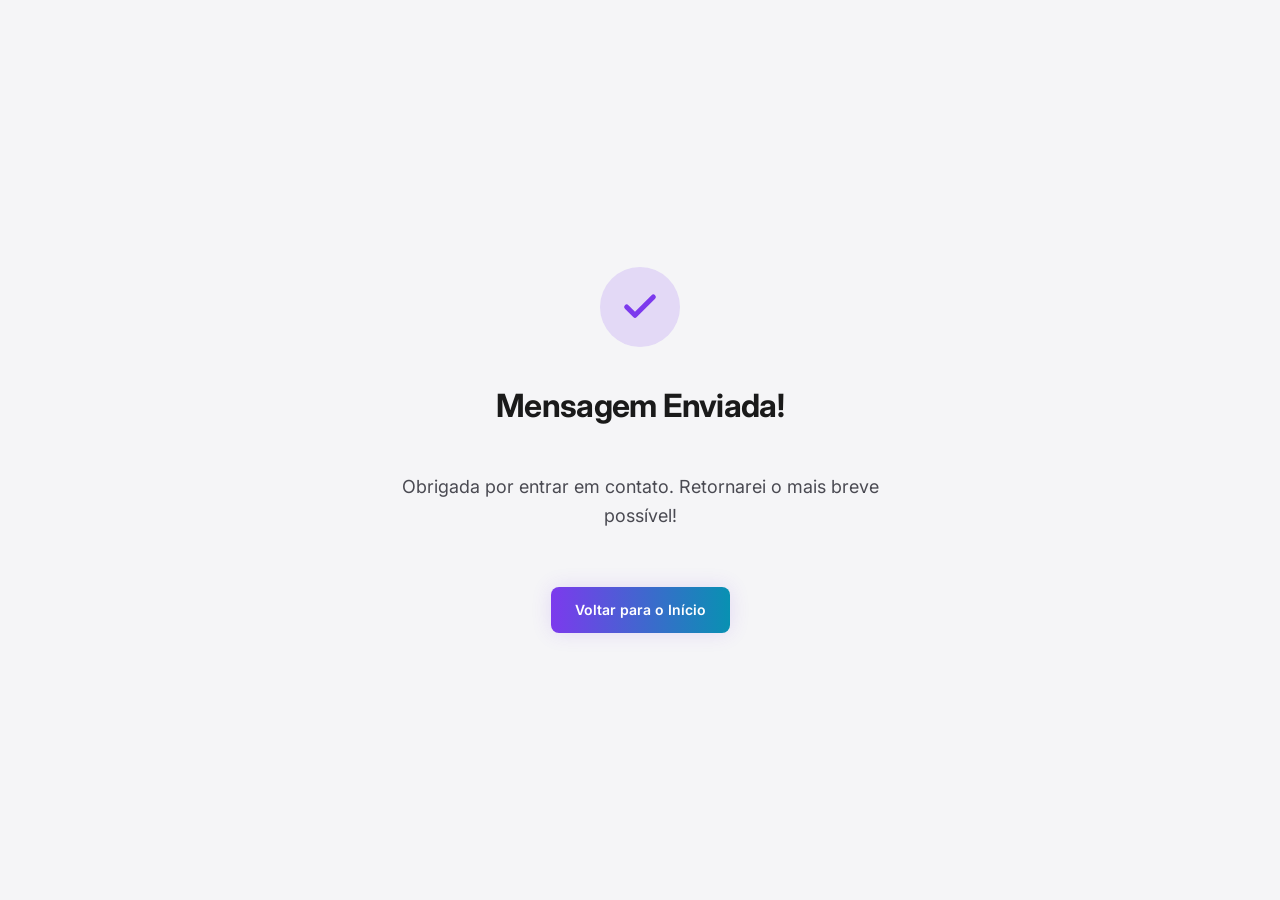
==== commit b4b73861: "feat: imagens nos projetos, refina modo light e pagina de sucesso" ====
--- a/success.html
+++ b/success.html
@@ -1,75 +1,92 @@
-<!doctype html>
-<html lang="en">
-  <head>
-
-      <!-- Fontes do Google -->
-<link rel="preconnect" href="https://fonts.googleapis.com">
-<link rel="preconnect" href="https://fonts.gstatic.com" crossorigin>
- 
-    <!-- Fonte do Google - Poppins -->
-<link href="https://fonts.googleapis.com/css2?family=Poppins&display=swap" rel="stylesheet">
-
-    <meta charset="UTF-8" />
-    <meta name="viewport" content="width=device-width, initial-scale=1.0" />
-    <meta name="author" content="Ana Beatriz" />
-    <meta
-      name="description"
-      content="Portfólio de Ana Beatriz Carvalho,
-                     desenvolvedora Full Stack especializada em criar experiências                 
-                     digitais incríveis. Conheça meus projetos e entre em contato."
-    />
-
-    <meta name="robots" content="index, follow" />
-
-    <link rel="icon" type="image/svg+xml" href="./assets/img/favicon.svg" />
-
-     <!-- CSS Principal da página -->
-  <link rel="stylesheet" href="./assets/css/style.css">
-
-    <title>Portfolio de Ana Beatriz</title>
-  </head>
-  <body>
-
-    <!-- Cabeçalho da Página (header) -->
-     <header class="menu-container">
-        <div class="menu-content">
-            <a href="index.html" id="titulo">[ABDEV]</a>
-
-            <nav>
-                <ul class="menu-list">
-                    <li><a href="index.html#hero">Início</a></li>
-                    <li><a href="index.html#about">Sobre</a></li>
-                    <li><a href="index.html#projects">Projetos</a></li>
-                    <li><a href="index.html#contact">Contato</a></li>
-                </ul>
-            </nav>
-        </div>
-     </header>
-
-     <!-- Seção Principal da Página (main) -->
-     <main>
-
-        <!-- Mensagem de Sucesso -->
-         <section class="success-container">
-            <article class="success-content">
-
-                <figure class="success-icon">
-                    <img src="./assets/img/success.svg"
-                    alt="Ilustração de sucesso"
-                    class="float-animation" width="20%">
-                </figure>
-
-                <h1>E-mail enviado com Sucesso!</h1>
-                <h2>Obrigado por entrar em contato! <br> Logo mais retornarei sua mensagem</h2>
-
-                <a class="botao" href="index.html">Voltar para o Início</a>
-            </article>
-         </section>
-     </main>
-
-     <!-- Rodapé da Página (footer) -->
-      <footer>
-        <p>Desenvolvido por Ana Beatriz Carvalho - 2026</p>
-      </footer>
-  </body>
+<!DOCTYPE html>
+<html lang="pt-BR">
+<head>
+  <meta charset="UTF-8" />
+  <meta name="viewport" content="width=device-width, initial-scale=1.0" />
+  <meta name="robots" content="noindex, follow" />
+  <title>Sucesso | Ana Beatriz</title>
+  
+  <link rel="icon" type="image/svg+xml" href="./assets/img/favicon.svg" />
+  
+  <link rel="preconnect" href="https://fonts.googleapis.com" />
+  <link rel="preconnect" href="https://fonts.gstatic.com" crossorigin />
+  <link href="https://fonts.googleapis.com/css2?family=Inter:wght@400;500;600;700&family=JetBrains+Mono:wght@400;700&display=swap" rel="stylesheet" />
+  
+  <script src="./js/theme.js"></script>
+  
+  <link rel="stylesheet" href="./css/variables.css" />
+  <link rel="stylesheet" href="./css/reset.css" />
+  <link rel="stylesheet" href="./css/style.css" />
+  
+  <style>
+    .success-page {
+      min-height: 100vh;
+      display: flex;
+      align-items: center;
+      justify-content: center;
+      text-align: center;
+      padding: var(--space-xl);
+    }
+    
+    .success-content {
+      max-width: 500px;
+      display: flex;
+      flex-direction: column;
+      align-items: center;
+      gap: var(--space-md);
+      opacity: 0;
+      transform: translateY(30px);
+      animation: fadeUp 0.8s ease-out forwards;
+    }
+    
+    .success-icon-wrapper {
+      width: 80px;
+      height: 80px;
+      border-radius: 50%;
+      background: var(--accent-glow);
+      display: flex;
+      align-items: center;
+      justify-content: center;
+      color: var(--accent-primary);
+      margin-bottom: var(--space-sm);
+    }
+    
+    .success-icon-wrapper svg {
+      width: 40px;
+      height: 40px;
+    }
+    
+    /* SVG Draw Animation */
+    .success-icon-wrapper svg path {
+      stroke-dasharray: 50;
+      stroke-dashoffset: 50;
+      animation: drawCheck 0.6s ease-out 0.4s forwards;
+    }
+    
+    @keyframes drawCheck {
+      to { stroke-dashoffset: 0; }
+    }
+    
+    @keyframes fadeUp {
+      to { opacity: 1; transform: translateY(0); }
+    }
+  </style>
+</head>
+<body>
+  <!-- Mantém o toggle de tema escondido ou o botão de voltar no canto? O design limpo centralizado é melhor -->
+  
+  <main class="success-page">
+    <div class="success-content">
+      <div class="success-icon-wrapper">
+        <svg viewBox="0 0 24 24" fill="none" stroke="currentColor" stroke-width="3" stroke-linecap="round" stroke-linejoin="round">
+          <path d="M20 6L9 17l-5-5" />
+        </svg>
+      </div>
+      <h1 class="hero__title" style="font-size: var(--text-3xl);">Mensagem Enviada!</h1>
+      <p class="hero__subtitle" style="margin-bottom: var(--space-lg);">Obrigada por entrar em contato. Retornarei o mais breve possível!</p>
+      
+      <a href="index.html" class="btn btn--primary">Voltar para o Início</a>
+    </div>
+  </main>
+</body>
 </html>
--- a/css/variables.css
+++ b/css/variables.css
@@ -0,0 +1,102 @@
+/* 
+ * CSS Variables (Custom Properties)
+ * Define as paletas de cores, tipografia, espaçamentos e transições
+ */
+
+:root {
+  /* =========================================
+     CORES BÁSICAS E SEMÂNTICAS (DARK MODE PADRÃO)
+     ========================================= */
+  --bg-primary: #09090b;
+  --bg-secondary: #18181b;
+  --bg-tertiary: #27272a;
+  
+  --text-primary: #fafafa;
+  --text-secondary: #a1a1aa;
+  
+  --border-color: #27272a;
+  
+  /* Gradientes e Acentos (Violeta -> Ciano) */
+  --accent-primary: #8b5cf6;
+  --accent-secondary: #06b6d4;
+  --accent-glow: rgba(139, 92, 246, 0.15);
+  
+  --gradient-accent: linear-gradient(to right, var(--accent-primary), var(--accent-secondary));
+  
+  /* Cores de status */
+  --error: #ef4444;
+  --success: #22c55e;
+
+  /* =========================================
+     ESPAÇAMENTOS E LAYOUT
+     ========================================= */
+  --space-xs: 0.5rem;
+  --space-sm: 1rem;
+  --space-md: 1.5rem;
+  --space-lg: 2rem;
+  --space-xl: 3rem;
+  --space-2xl: 5rem;
+  --space-3xl: 8rem;
+  
+  --max-width: 1200px;
+  --header-height: 5rem;
+  
+  /* =========================================
+     TIPOGRAFIA
+     ========================================= */
+  --font-primary: 'Inter', system-ui, -apple-system, sans-serif;
+  --font-mono: 'JetBrains Mono', 'Space Grotesk', monospace;
+  
+  --text-xs: 0.75rem;
+  --text-sm: 0.875rem;
+  --text-base: 1rem;
+  --text-lg: 1.125rem;
+  --text-xl: 1.25rem;
+  --text-2xl: 1.5rem;
+  --text-3xl: 2rem;
+  --text-4xl: 3rem;
+  --text-5xl: 4rem;
+
+  /* =========================================
+     BORDAS E SOMBRAS
+     ========================================= */
+  --radius-sm: 0.375rem;
+  --radius-md: 0.5rem;
+  --radius-lg: 1rem;
+  --radius-full: 9999px;
+  
+  --shadow-sm: 0 1px 2px 0 rgba(0, 0, 0, 0.05);
+  --shadow-md: 0 4px 6px -1px rgba(0, 0, 0, 0.1), 0 2px 4px -1px rgba(0, 0, 0, 0.06);
+  --shadow-lg: 0 10px 15px -3px rgba(0, 0, 0, 0.1), 0 4px 6px -2px rgba(0, 0, 0, 0.05);
+  --shadow-glow: 0 0 20px var(--accent-glow);
+
+  /* =========================================
+     ANIMAÇÕES E TRANSIÇÕES
+     ========================================= */
+  --transition-fast: 150ms cubic-bezier(0.4, 0, 0.2, 1);
+  --transition-normal: 300ms cubic-bezier(0.4, 0, 0.2, 1);
+  --transition-slow: 500ms cubic-bezier(0.4, 0, 0.2, 1);
+}
+
+/* =========================================
+   LIGHT MODE OVERRIDES
+   Adicionada classe .light-mode dinamicamente
+   ========================================= */
+:root.light-mode {
+  --bg-primary: #f5f5f7;
+  --bg-secondary: #ffffff;
+  --bg-tertiary: #eaeaec;
+  
+  --text-primary: #1a1a1a;
+  --text-secondary: #4a4a52;
+  
+  --border-color: rgba(0, 0, 0, 0.06);
+  
+  --accent-primary: #7c3aed;
+  --accent-secondary: #0891b2;
+  --accent-glow: rgba(124, 58, 237, 0.15);
+  
+  --shadow-sm: 0 1px 3px rgba(0, 0, 0, 0.04);
+  --shadow-md: 0 4px 12px rgba(0, 0, 0, 0.05), 0 2px 4px rgba(0, 0, 0, 0.03);
+  --shadow-lg: 0 12px 24px -4px rgba(0, 0, 0, 0.08), 0 4px 8px -2px rgba(0, 0, 0, 0.04);
+}
--- a/css/style.css
+++ b/css/style.css
@@ -0,0 +1,966 @@
+/*
+ * Style Principal - CSS BEM / Modular
+ * Layout base e componentes do Portfólio
+ */
+
+/* =========================================
+   UTILITÁRIOS & LAYOUT BASE
+   ========================================= */
+.container {
+  width: 100%;
+  max-width: var(--max-width);
+  margin: 0 auto;
+  padding: 0 var(--space-md);
+}
+
+.section {
+  padding: var(--space-3xl) 0;
+  scroll-margin-top: var(--header-height);
+}
+
+.text-gradient {
+  background: var(--gradient-accent);
+  -webkit-background-clip: text;
+  -webkit-text-fill-color: transparent;
+  background-clip: text;
+}
+
+/* Tipografia base */
+h1, h2, h3 {
+  line-height: 1.2;
+  font-weight: 700;
+  letter-spacing: -0.02em;
+}
+
+.section__title {
+  font-size: var(--text-3xl);
+  margin-bottom: var(--space-xl);
+  display: flex;
+  align-items: center;
+  gap: var(--space-sm);
+}
+.section__title::before {
+  content: '';
+  display: block;
+  width: 2rem;
+  height: 2px;
+  background: var(--gradient-accent);
+}
+
+/* =========================================
+   PROGRESS BAR & LOADING
+   ========================================= */
+.scroll-progress {
+  position: fixed;
+  top: 0;
+  left: 0;
+  height: 3px;
+  background: var(--gradient-accent);
+  width: 0%;
+  z-index: 9999;
+  transition: width 0.1s;
+}
+
+/* =========================================
+   HEADER & NAVEGAÇÃO
+   ========================================= */
+.header {
+  position: fixed;
+  top: 0;
+  width: 100%;
+  height: var(--header-height);
+  z-index: 1000;
+  display: flex;
+  align-items: center;
+  border-bottom: 1px solid transparent;
+  transition: var(--transition-normal);
+}
+
+.header--scrolled {
+  background-color: rgba(var(--bg-primary-rgb), 0.8);
+  backdrop-filter: blur(12px);
+  -webkit-backdrop-filter: blur(12px);
+  border-bottom-color: var(--border-color);
+  height: calc(var(--header-height) - 1rem);
+}
+
+/* Necessário para o rgba() no blur. Vamos definir RGB variáveis no root se necessário, ou usar hex no background base com rgba direto. 
+   Para simplificar, faremos um fallback visual no theme.js ou no css */
+.header--scrolled {
+  background-color: var(--bg-primary);
+  opacity: 0.95;
+}
+
+.header__inner {
+  display: flex;
+  justify-content: space-between;
+  align-items: center;
+}
+
+.header__logo {
+  font-family: var(--font-mono);
+  font-weight: 700;
+  font-size: var(--text-xl);
+  color: var(--text-primary);
+}
+
+.header__nav {
+  display: flex;
+  align-items: center;
+  gap: var(--space-lg);
+}
+
+.nav__list {
+  display: flex;
+  gap: var(--space-md);
+}
+
+.nav__link {
+  font-size: var(--text-sm);
+  color: var(--text-secondary);
+  font-weight: 500;
+  position: relative;
+  padding: var(--space-xs) 0;
+}
+
+.nav__link:hover,
+.nav__link.active {
+  color: var(--text-primary);
+}
+
+.nav__link::after {
+  content: '';
+  position: absolute;
+  bottom: 0;
+  left: 0;
+  width: 0%;
+  height: 2px;
+  background: var(--gradient-accent);
+  transition: width var(--transition-normal);
+}
+
+.nav__link:hover::after,
+.nav__link.active::after {
+  width: 100%;
+}
+
+.theme-toggle {
+  background: var(--bg-tertiary);
+  border-radius: var(--radius-full);
+  width: 2.5rem;
+  height: 2.5rem;
+  display: flex;
+  align-items: center;
+  justify-content: center;
+  cursor: pointer;
+  color: var(--text-primary);
+  transition: var(--transition-fast);
+}
+
+.theme-toggle:hover {
+  background: var(--bg-secondary);
+  transform: translateY(-2px);
+}
+
+/* =========================================
+   BOTOES
+   ========================================= */
+.btn {
+  display: inline-flex;
+  align-items: center;
+  justify-content: center;
+  gap: var(--space-xs);
+  padding: 0.75rem 1.5rem;
+  border-radius: var(--radius-md);
+  font-weight: 600;
+  font-size: var(--text-sm);
+  cursor: pointer;
+  transition: var(--transition-normal);
+}
+
+.btn--primary {
+  background: var(--gradient-accent);
+  color: #fff;
+  box-shadow: var(--shadow-glow);
+}
+
+.btn--primary:hover {
+  transform: translateY(-2px);
+  filter: brightness(1.1);
+  box-shadow: 0 0 25px var(--accent-glow);
+}
+
+.btn--outline {
+  border: 1px solid var(--border-color);
+  background: var(--bg-secondary);
+  color: var(--text-primary);
+}
+
+.btn--outline:hover {
+  border-color: var(--accent-primary);
+  color: var(--accent-primary);
+}
+
+/* =========================================
+   HERO SECTION
+   ========================================= */
+.hero {
+  min-height: 100vh;
+  display: flex;
+  align-items: center;
+  padding-top: var(--header-height);
+}
+
+.hero__content {
+  max-width: 800px;
+}
+
+.hero__greeting {
+  font-family: var(--font-mono);
+  color: var(--accent-secondary);
+  font-size: var(--text-md);
+  margin-bottom: var(--space-sm);
+  display: block;
+}
+
+.hero__title {
+  font-size: clamp(2.5rem, 8vw, 5rem);
+  margin-bottom: var(--space-md);
+  color: var(--text-primary);
+}
+
+.hero__subtitle {
+  font-size: var(--text-lg);
+  color: var(--text-secondary);
+  margin-bottom: var(--space-xl);
+  max-width: 600px;
+}
+
+.hero__actions {
+  display: flex;
+  gap: var(--space-md);
+}
+
+/* =========================================
+   ABOUT SECTION
+   ========================================= */
+.about__grid {
+  display: grid;
+  grid-template-columns: 1fr;
+  gap: var(--space-2xl);
+  align-items: center;
+}
+
+@media (min-width: 768px) {
+  .about__grid {
+    grid-template-columns: 1fr 1fr;
+  }
+}
+
+.about__image-wrapper {
+  position: relative;
+  border-radius: var(--radius-lg);
+  overflow: hidden;
+  border: 1px solid var(--border-color);
+  background: var(--bg-secondary);
+  aspect-ratio: 1;
+}
+
+.about__image {
+  width: 100%;
+  height: 100%;
+  object-fit: cover;
+}
+
+.about__content {
+  display: flex;
+  flex-direction: column;
+  gap: var(--space-md);
+}
+
+.about__text {
+  color: var(--text-secondary);
+  font-size: var(--text-base);
+  line-height: 1.8;
+}
+
+.about__stats {
+  display: grid;
+  grid-template-columns: repeat(2, 1fr);
+  gap: var(--space-sm);
+  margin-top: var(--space-md);
+}
+
+.stat-card {
+  background: var(--bg-secondary);
+  border: 1px solid var(--border-color);
+  padding: var(--space-md);
+  border-radius: var(--radius-md);
+  text-align: center;
+  transition: var(--transition-normal);
+}
+
+.stat-card:hover {
+  border-color: var(--accent-primary);
+  transform: translateY(-5px);
+}
+
+.stat-card__number {
+  font-family: var(--font-mono);
+  font-size: var(--text-2xl);
+  font-weight: 700;
+  color: var(--accent-primary);
+  display: block;
+}
+
+.stat-card__label {
+  font-size: var(--text-sm);
+  color: var(--text-secondary);
+  margin-top: var(--space-xs);
+}
+
+.about__actions {
+  margin-top: var(--space-md);
+  display: flex;
+  gap: var(--space-sm);
+}
+
+/* =========================================
+   PROJECTS SECTION & FILTERS
+   ========================================= */
+.projects__filters {
+  display: flex;
+  gap: var(--space-sm);
+  margin-bottom: var(--space-xl);
+  flex-wrap: wrap;
+}
+
+.filter-btn {
+  padding: 0.5rem 1rem;
+  border-radius: var(--radius-full);
+  background: var(--bg-secondary);
+  border: 1px solid var(--border-color);
+  color: var(--text-secondary);
+  font-size: var(--text-sm);
+  cursor: pointer;
+  transition: var(--transition-fast);
+}
+
+.filter-btn:hover,
+.filter-btn.active {
+  background: var(--accent-primary);
+  color: #fff;
+  border-color: var(--accent-primary);
+}
+
+.projects__grid {
+  display: grid;
+  grid-template-columns: 1fr;
+  gap: var(--space-lg);
+}
+
+@media (min-width: 768px) {
+  .projects__grid {
+    grid-template-columns: repeat(2, 1fr);
+  }
+}
+
+@media (min-width: 1024px) {
+  .projects__grid {
+    grid-template-columns: repeat(3, 1fr);
+  }
+}
+
+.project-card {
+  background: var(--bg-secondary);
+  border: 1px solid var(--border-color);
+  border-radius: var(--radius-lg);
+  padding: var(--space-lg);
+  display: flex;
+  flex-direction: column;
+  height: 100%;
+  transition: var(--transition-normal);
+  position: relative;
+  overflow: hidden;
+}
+
+.project-card:hover {
+  transform: translateY(-5px);
+  border-color: var(--accent-secondary);
+  box-shadow: var(--shadow-lg);
+}
+
+.project-card__header {
+  display: flex;
+  justify-content: space-between;
+  align-items: center;
+  margin-bottom: var(--space-md);
+}
+
+.project-card__icon {
+  width: 40px;
+  height: 40px;
+  display: flex;
+  align-items: center;
+  justify-content: center;
+  background: var(--bg-tertiary);
+  border-radius: var(--radius-sm);
+  color: var(--accent-primary);
+}
+
+.project-card__links {
+  display: flex;
+  gap: var(--space-sm);
+}
+
+.project-card__link {
+  color: var(--text-secondary);
+  transition: var(--transition-fast);
+}
+
+.project-card__link:hover {
+  color: var(--accent-primary);
+}
+
+.project-card__title {
+  font-size: var(--text-lg);
+  color: var(--text-primary);
+  margin-bottom: var(--space-sm);
+}
+
+.project-card__desc {
+  font-size: var(--text-sm);
+  color: var(--text-secondary);
+  flex-grow: 1;
+  margin-bottom: var(--space-md);
+}
+
+.project-card__tags {
+  display: flex;
+  flex-wrap: wrap;
+  gap: var(--space-xs);
+}
+
+.tag {
+  font-family: var(--font-mono);
+  font-size: var(--text-xs);
+  color: var(--accent-secondary);
+  background: rgba(6, 182, 212, 0.1);
+  padding: 0.25rem 0.5rem;
+  border-radius: var(--radius-sm);
+}
+
+/* =========================================
+   CONTACT SECTION
+   ========================================= */
+.contact__grid {
+  display: grid;
+  grid-template-columns: 1fr;
+  gap: var(--space-2xl);
+}
+
+@media (min-width: 768px) {
+  .contact__grid {
+    grid-template-columns: 1fr 1.5fr;
+  }
+}
+
+.contact__info h3 {
+  font-size: var(--text-2xl);
+  margin-bottom: var(--space-sm);
+}
+
+.contact__desc {
+  color: var(--text-secondary);
+  margin-bottom: var(--space-lg);
+}
+
+.social-links {
+  display: flex;
+  gap: var(--space-md);
+}
+
+.social-link {
+  display: flex;
+  align-items: center;
+  justify-content: center;
+  width: 3rem;
+  height: 3rem;
+  background: var(--bg-secondary);
+  border: 1px solid var(--border-color);
+  border-radius: var(--radius-full);
+  color: var(--text-secondary);
+  transition: var(--transition-normal);
+}
+
+.social-link:hover {
+  background: var(--accent-primary);
+  color: #fff;
+  border-color: var(--accent-primary);
+  transform: translateY(-3px);
+}
+
+/* Formulário */
+.form {
+  display: flex;
+  flex-direction: column;
+  gap: var(--space-md);
+  background: var(--bg-secondary);
+  padding: var(--space-xl);
+  border-radius: var(--radius-lg);
+  border: 1px solid var(--border-color);
+}
+
+.form__group {
+  display: flex;
+  flex-direction: column;
+  gap: var(--space-xs);
+}
+
+.form__label {
+  font-size: var(--text-sm);
+  font-weight: 500;
+  color: var(--text-primary);
+}
+
+.form__input,
+.form__textarea {
+  width: 100%;
+  padding: 0.75rem 1rem;
+  background: var(--bg-primary);
+  border: 1px solid var(--border-color);
+  border-radius: var(--radius-md);
+  color: var(--text-primary);
+  transition: var(--transition-fast);
+}
+
+.form__input:focus,
+.form__textarea:focus {
+  border-color: var(--accent-primary);
+  box-shadow: 0 0 0 2px rgba(139, 92, 246, 0.2);
+}
+
+.form__textarea {
+  min-height: 120px;
+  resize: vertical;
+}
+
+.form__error {
+  color: var(--error);
+  font-size: var(--text-xs);
+  margin-top: 0.25rem;
+  min-height: 1rem;
+}
+
+/* =========================================
+   FOOTER
+   ========================================= */
+.footer {
+  padding: var(--space-lg) 0;
+  text-align: center;
+  border-top: 1px solid var(--border-color);
+}
+
+.footer__text {
+  font-family: var(--font-mono);
+  font-size: var(--text-sm);
+  color: var(--text-secondary);
+}
+
+/* =========================================
+   ANIMAÇÕES (Intersection Observer)
+   ========================================= */
+.reveal {
+  opacity: 0;
+  transform: translateY(30px);
+  transition: opacity 0.8s ease-out, transform 0.8s ease-out;
+}
+
+.reveal.active {
+  opacity: 1;
+  transform: translateY(0);
+}
+
+/* =========================================
+   MOBILE MENU (Hambúrguer)
+   ========================================= */
+.menu-toggle {
+  display: none;
+  flex-direction: column;
+  gap: 6px;
+  cursor: pointer;
+  z-index: 1001;
+}
+
+.menu-toggle span {
+  display: block;
+  width: 25px;
+  height: 2px;
+  background-color: var(--text-primary);
+  transition: var(--transition-fast);
+}
+
+@media (max-width: 768px) {
+  .menu-toggle {
+    display: flex;
+  }
+  
+  .header__nav {
+    position: fixed;
+    top: 0;
+    right: -100%;
+    width: 80%;
+    height: 100vh;
+    background: var(--bg-secondary);
+    border-left: 1px solid var(--border-color);
+    flex-direction: column;
+    justify-content: center;
+    transition: right 0.3s ease;
+    padding: var(--space-2xl);
+  }
+  
+  .header__nav.open {
+    right: 0;
+  }
+  
+  .nav__list {
+    flex-direction: column;
+    align-items: center;
+    gap: var(--space-xl);
+  }
+  
+  .nav__link {
+    font-size: var(--text-xl);
+  }
+  
+  /* Animação Hambúrguer X */
+  .menu-toggle.open span:nth-child(1) {
+    transform: translateY(8px) rotate(45deg);
+  }
+  .menu-toggle.open span:nth-child(2) {
+    opacity: 0;
+  }
+  .menu-toggle.open span:nth-child(3) {
+    transform: translateY(-8px) rotate(-45deg);
+  }
+}
+
+/* =========================================
+   SKILLS SECTION
+   ========================================= */
+.skills__grid {
+  display: grid;
+  grid-template-columns: 1fr;
+  gap: var(--space-md);
+}
+
+@media (min-width: 768px) {
+  .skills__grid {
+    grid-template-columns: repeat(2, 1fr);
+  }
+}
+
+@media (min-width: 1024px) {
+  .skills__grid {
+    grid-template-columns: repeat(3, 1fr);
+  }
+}
+
+.skill-card {
+  background: var(--bg-secondary);
+  border: 1px solid var(--border-color);
+  border-radius: var(--radius-lg);
+  padding: var(--space-lg);
+  transition: transform var(--transition-normal), box-shadow var(--transition-normal);
+}
+
+.skill-card:hover {
+  transform: translateY(-4px);
+  box-shadow: var(--shadow-lg);
+  border-color: var(--accent-secondary);
+}
+
+.skill-card__header {
+  display: flex;
+  align-items: center;
+  gap: var(--space-sm);
+  margin-bottom: var(--space-md);
+}
+
+.skill-card__icon {
+  color: var(--accent-primary);
+}
+
+.skill-card__title {
+  font-size: var(--text-lg);
+  color: var(--text-primary);
+}
+
+.skill-card__tags {
+  display: flex;
+  flex-wrap: wrap;
+  gap: var(--space-xs);
+}
+
+.skill-tag {
+  font-family: var(--font-primary);
+  font-size: var(--text-sm);
+  color: var(--text-secondary);
+  background: var(--bg-tertiary);
+  padding: 0.4rem 0.8rem;
+  border-radius: var(--radius-full);
+  transition: background var(--transition-fast), color var(--transition-fast);
+  cursor: default;
+}
+
+.skill-tag:hover {
+  background: var(--accent-primary);
+  color: #fff;
+}
+
+.skill-card--special {
+  grid-column: 1 / -1;
+  background: linear-gradient(145deg, var(--bg-secondary), var(--bg-tertiary));
+}
+
+@media (min-width: 1024px) {
+  .skill-card--special {
+    grid-column: auto;
+  }
+}
+
+.skill-tag--highlight {
+  background: rgba(139, 92, 246, 0.15);
+  color: var(--accent-primary);
+  font-weight: 600;
+}
+
+.skill-tag--text {
+  background: transparent;
+  padding-left: 0;
+}
+
+/* =========================================
+   CAROUSEL OVERRIDES
+   ========================================= */
+.projects-category {
+  margin-bottom: var(--space-2xl);
+  opacity: 0;
+  transform: translateY(20px);
+  animation: fadeUp 0.5s forwards;
+}
+
+@keyframes fadeUp {
+  to {
+    opacity: 1;
+    transform: translateY(0);
+  }
+}
+
+.projects-category__title {
+  font-size: var(--text-xl);
+  color: var(--text-primary);
+  margin-bottom: var(--space-md);
+  padding-left: var(--space-xs);
+  border-left: 3px solid var(--accent-primary);
+}
+
+.carousel-wrapper {
+  position: relative;
+  width: 100%;
+}
+
+.carousel-track {
+  display: flex;
+  gap: var(--space-lg);
+  overflow-x: auto;
+  scroll-snap-type: x mandatory;
+  scroll-behavior: smooth;
+  padding-bottom: var(--space-md);
+  /* Esconder barra de rolagem */
+  scrollbar-width: none; /* Firefox */
+  -ms-overflow-style: none; /* IE/Edge */
+}
+
+.carousel-track::-webkit-scrollbar {
+  display: none; /* Chrome/Safari */
+}
+
+.carousel-track.grabbing {
+  cursor: grabbing;
+  scroll-behavior: auto; /* Desliga o smooth no drag */
+}
+
+.carousel-track > * {
+  flex: 0 0 100%;
+  scroll-snap-align: start;
+}
+
+@media (min-width: 768px) {
+  .carousel-track > * {
+    flex: 0 0 calc(50% - (var(--space-lg) / 2));
+  }
+}
+
+@media (min-width: 1024px) {
+  .carousel-track > * {
+    flex: 0 0 calc(33.333% - (var(--space-lg) * 2 / 3));
+  }
+}
+
+.carousel-btn {
+  position: absolute;
+  top: 50%;
+  transform: translateY(-50%);
+  width: 40px;
+  height: 40px;
+  border-radius: var(--radius-full);
+  background: var(--bg-secondary);
+  border: 1px solid var(--border-color);
+  color: var(--text-primary);
+  display: flex;
+  align-items: center;
+  justify-content: center;
+  cursor: pointer;
+  z-index: 10;
+  transition: var(--transition-normal);
+  box-shadow: var(--shadow-md);
+}
+
+.carousel-btn:hover:not(:disabled) {
+  background: var(--accent-primary);
+  color: #fff;
+  border-color: var(--accent-primary);
+}
+
+.carousel-btn:disabled {
+  opacity: 0;
+  pointer-events: none;
+}
+
+.carousel-btn--prev {
+  left: -20px;
+}
+
+.carousel-btn--next {
+  right: -20px;
+}
+
+/* Modificação no .projects__grid para remover grid antigo (ele foi mantido no HTML pro container, mas no CSS não afetará a nova div wrapper) */
+.projects__grid {
+  display: block; /* Desativa grid antigo para os carrosseis fluírem de cima para baixo */
+}
+
+/* =========================================
+   SKILLS PROGRESS BARS
+   ========================================= */
+.skill-list {
+  display: flex;
+  flex-direction: column;
+  gap: var(--space-md);
+}
+
+.skill-item:hover .skill-item__info {
+  color: var(--accent-primary);
+}
+
+.skill-item__info {
+  display: flex;
+  justify-content: space-between;
+  margin-bottom: var(--space-xs);
+  font-size: var(--text-sm);
+  font-weight: 500;
+  transition: color var(--transition-fast);
+}
+
+.skill-item__bar-container {
+  width: 100%;
+  height: 8px;
+  background: var(--bg-tertiary);
+  border-radius: var(--radius-full);
+  overflow: hidden;
+}
+
+.skill-item__bar-fill {
+  height: 100%;
+  width: 0; /* Começa em zero para animação */
+  background: var(--bar-color, var(--gradient-accent));
+  border-radius: var(--radius-full);
+  transition: width 1.5s cubic-bezier(0.4, 0, 0.2, 1);
+}
+
+/* =========================================
+   CAROUSEL DOTS
+   ========================================= */
+.carousel-dots {
+  display: flex;
+  justify-content: center;
+  gap: var(--space-xs);
+  margin-top: var(--space-md);
+}
+
+.carousel-dot {
+  width: 8px;
+  height: 8px;
+  border-radius: var(--radius-full);
+  background: var(--bg-tertiary);
+  cursor: pointer;
+  transition: var(--transition-fast);
+  border: none;
+  padding: 0;
+}
+
+.carousel-dot.active,
+.carousel-dot:hover {
+  background: var(--accent-primary);
+  transform: scale(1.2);
+}
+
+/* =========================================
+   PROJECT CARD IMAGES
+   ========================================= */
+.project-card {
+  padding: 0; /* Remove padding original do card */
+  display: flex;
+  flex-direction: column;
+}
+
+.project-card__image {
+  width: 100%;
+  aspect-ratio: 16 / 9;
+  background-color: var(--bg-tertiary);
+  display: flex;
+  align-items: center;
+  justify-content: center;
+  overflow: hidden;
+  border-top-left-radius: var(--radius-lg);
+  border-top-right-radius: var(--radius-lg);
+  border-bottom: 1px solid var(--border-color);
+}
+
+.project-card__image img {
+  width: 100%;
+  height: 100%;
+  object-fit: cover;
+  transition: transform var(--transition-normal);
+}
+
+.project-card__placeholder {
+  width: 48px;
+  height: 48px;
+  color: var(--text-secondary);
+  opacity: 0.3;
+  transition: transform var(--transition-normal);
+}
+
+.project-card:hover .project-card__image img,
+.project-card:hover .project-card__placeholder {
+  transform: scale(1.05);
+}
+
+.project-card__content {
+  padding: var(--space-lg);
+  display: flex;
+  flex-direction: column;
+  flex-grow: 1;
+}
